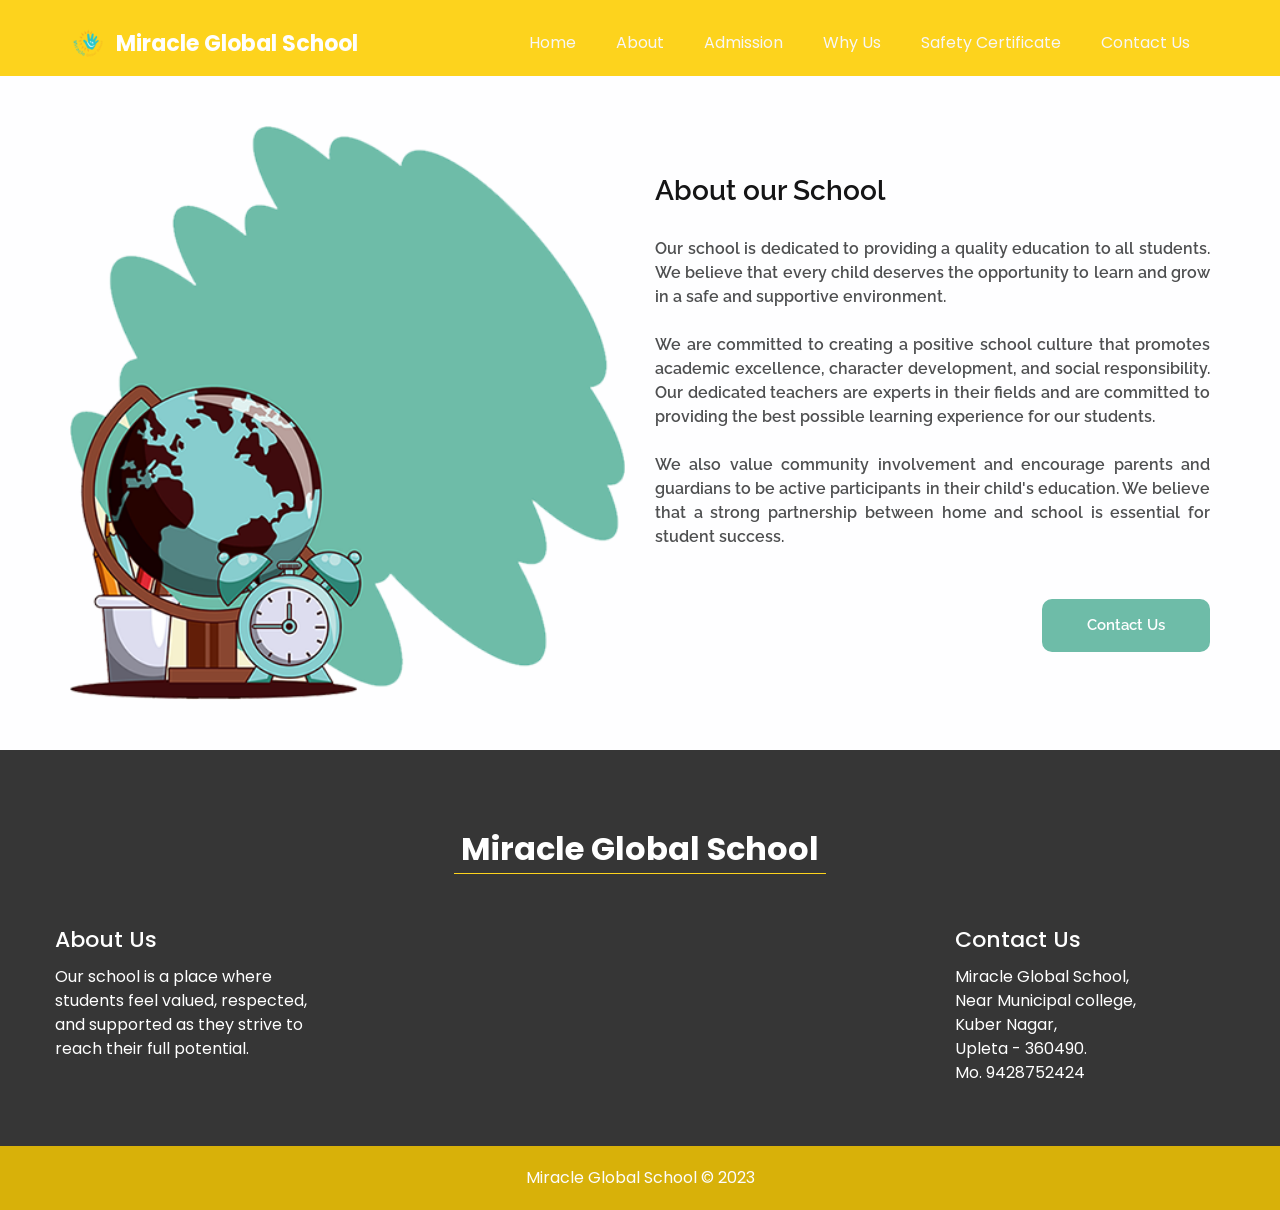
==== about/index.html @ aa19e148 "Fix Vercel 404: Set outputDirectory to root and move public assets to certificates" ====
<!DOCTYPE html>
<html>

<head>
  <!-- Basic -->
  <meta charset="utf-8" />
  <meta http-equiv="X-UA-Compatible" content="IE=edge" />
  <!-- Mobile Metas -->
  <meta name="viewport" content="width=device-width, initial-scale=1, shrink-to-fit=no" />
  <!-- Site Metas -->
  <meta name="keywords" content="Miracle, MiracleEducare, Miracle Global School" />
  <meta name="description" content="Miracle Global School" />
  <meta name="author" content="Yash Chudsama" />

  <title>Miracle Global School</title>

  <link rel="shortcut icon" href="../images/favicon.ico" />
  <!-- bootstrap core css -->
  <link rel="stylesheet" type="text/css" href="../css/bootstrap.css" />
  <!-- progress barstle -->
  <link rel="stylesheet" href="../css/css-circular-prog-bar.css">
  <!-- fonts style -->
  <link href="https://fonts.googleapis.com/css?family=Poppins:400,700|Raleway:400,600&display=swap" rel="stylesheet">
  <!-- font wesome stylesheet -->
  <link rel="stylesheet" href="https://maxcdn.bootstrapcdn.com/font-awesome/4.3.0/css/font-awesome.min.css">
  <!-- Custom styles for this template -->
  <link href="../css/style.css" rel="stylesheet" />
  <!-- responsive style -->
  <link href="../css/responsive.css" rel="stylesheet" />

  <link rel="stylesheet" href="../css/css-circular-prog-bar.css">


</head>

<body class="sub_page">
  <div class="top_container ">
    <!-- header section strats -->
    <header class="header_section">
      <div class="container">
        <nav class="navbar navbar-expand-lg custom_nav-container ">
          <a class='navbar-brand' href='/'>
            <img src="../images/logo.png" alt="Miracle Global School Logo">
            <span>
              Miracle Global School
            </span>
          </a>
          <button class="navbar-toggler" type="button" data-toggle="collapse" data-target="#navbarSupportedContent"
            aria-controls="navbarSupportedContent" aria-expanded="false" aria-label="Toggle navigation">
            <span class="navbar-toggler-icon"></span>
          </button>

          <div class="collapse navbar-collapse" id="navbarSupportedContent">
            <div class="d-flex ml-auto flex-column flex-lg-row align-items-center">
              <ul class="navbar-nav  ">
                <li class="nav-item">
                  <a class='nav-link' href='/'> Home </a>
                </li>
                <li class="nav-item active">
                  <a class='nav-link' href='/about'> About <span class="sr-only">(current)</span></a>
                </li>

                <li class="nav-item ">
                  <a class='nav-link' href='/#admission'> Admission </a>
                </li>

                <li class="nav-item">
                  <a class='nav-link' href='/#whyus'> Why Us </a>
                </li>

                <li class="nav-item">
                  <a class='nav-link' href='../certificates/Building-Safety-Certificate.pdf' target='_blank' rel='noopener noreferrer'> Safety Certificate </a>
                </li>

                <li class="nav-item">
                  <a class="nav-link" href="#contact">Contact Us</a>
                </li>

              </ul>
            </div>
        </nav>
      </div>
    </header>
  </div>
  <!-- end header section -->

  <div class="common_style">

    <!-- about section -->
    <section class="about_section">
      <div class="container">
        <div class="row">
          <div class="col-md-6">
            <div class="about_img-container">
              <img src="../images/about.png" alt="">
            </div>
          </div>
          <div class="col-md-6">
            <div class="about_detail-box">
              <h3 align="justify">
                About our School
              </h3>
              <p align="justify">
                Our school is dedicated to providing a quality education to all students. We believe that every child deserves the opportunity to learn and grow in a safe and supportive environment.
                <br/><br/>
                We are committed to creating a positive school culture that promotes academic excellence, character development, and social responsibility. Our dedicated teachers are experts in their fields and are committed to providing the best possible learning experience for our students.
                <br/><br/>
                We also value community involvement and encourage parents and guardians to be active participants in their child's education. We believe that a strong partnership between home and school is essential for student success.
              </p>
              <div class="">
                <a class='call_to-btn btn_white-border' href='/#contact'>
                  Contact Us
                </a>
              </div>
            </div>
          </div>
        </div>
      </div>
    </section>


    <!-- end about section -->
  </div>



  <section id="contact" class="info_section layout_padding-top">
    <div class="info_logo-box">
      <h2>
        Miracle Global School
      </h2>
    </div>
    <div class="container layout_padding2">
      <div class="row">
        <div class="col-md-3">
          <h5>
            About Us
          </h5>
          <p>
            Our school is a place where students feel valued, respected, and supported as they strive to reach their full potential.
          </p>
        </div>
        <div class="col-md-3"></div>
        <div class="col-md-3"></div>
        <div class="col-md-3">
          <h5>
            Contact Us
          </h5>
          <p>
             Miracle Global School, <br />
            Near Municipal college,<br />
            Kuber Nagar,<br />
            Upleta - 360490.<br />
             <a href="tel:+919428752424" style="color:white">
                Mo. 9428752424
                </a>
          </p>
        </div>
      </div>
    </div>
  </section>

  <!-- footer section -->
  <section class="container-fluid footer_section">
    <p>
      Miracle Global School &copy; 2023
    </p>
  </section>
  <!-- footer section -->

  <script type="text/javascript" src="../js/jquery-3.4.1.min.js"></script>
  <script type="text/javascript" src="../js/bootstrap.js"></script>

</body>

</html>
---- css/css-circular-prog-bar.css ----
/* css-circular-prog-bar.css placeholder */
---- css/style.css ----
body {
  font-family: "Raleway", sans-serif;
  background-color: #fefeff;
}

.layout_padding {
  padding: 75px 0;
}

.layout_padding2 {
  padding: 45px 0;
}

.layout_padding2-top {
  padding-top: 45px;
}

.layout_padding-top {
  padding-top: 75px;
}

.layout_padding-bottom {
  padding-bottom: 75px;
}

.call_to-btn {
  display: inline-block;
  padding: 15px 45px;
  border-radius: 10px;
  font-size: 15px;
  background-color: #ffffff;
  color: #262627;
  font-weight: 600;
  transition: all 0.3s ease 0s;
}

.hero_section .call_to-btn {
}

.call_to-btn img {
  width: 18px;
  margin-left: 10px;
}

.btn_on-hover {
  transition: all 0.3s ease 0s;
}

.call_to-btn:hover,
.btn_on-hover:hover {
  -webkit-box-shadow: 0px 5px 10px -5px rgba(0, 0, 0, 0.7);
  -moz-box-shadow: 0px 5px 10px -5px rgba(0, 0, 0, 0.7);
  box-shadow: 0px 5px 10px -5px rgba(0, 0, 0, 0.7);
  transform: translateY(-7px);
}

.main-heading {
  color: #082465;
  font-weight: bold;
  text-align: center;
}

/*header section*/

.header_section {
  padding-top: 10px;
  font-family: "Poppins", sans-serif;
}

nav.navbar.navbar-expand-lg {
  padding: 10px 0;
}

.custom_nav-container.navbar-expand-lg .navbar-nav .nav-link {
  padding: 10px 20px;
  color: #f7f6f7;
  text-align: center;
}

a,
a:hover,
a:focus {
  text-decoration: none;
}

a:hover,
a:focus {
  color: initial;
}

.btn,
.btn:focus {
  outline: none !important;
  box-shadow: none;
}

.top_container {
  position: relative;
}

.top_container::before {
  content: "";
  position: absolute;
  width: 100%;
  height: 100%;
  background: url(../images/hero-bg.png);
  background-size: 100% 100%;
  background-position: right bottom;
  background-repeat: no-repeat;
  z-index: -1;
}

.sub_page .top_container::before {
  background-color: #fdd31d;
  background-image: none;
}

.top_container::after {
  content: "";
  position: absolute;
  width: 75px;
  height: 75px;
  bottom: 20%;
  left: 6%;
  background-color: #fdd31d;
}

.sub_page .top_container::after {
  display: none;
}

.navbar-brand img {
  height: 36px;
  width: auto;
  margin-right: 10px;
  vertical-align: middle;
}

.custom_nav-container .nav_search-btn {
  background-image: url(../images/search-icon.png);
  background-size: 22px;
  background-repeat: no-repeat;
  background-position-y: 7px;
  width: 35px;
  height: 35px;
  padding: 0;
  border: none;
}

.navbar-brand {
  display: flex;
  align-items: center;
}

.navbar-brand span {
  font-size: 22px;
  font-weight: 700;
  color: #fefefe;
}

.custom_nav-container {
  z-index: 99999;
  padding: 15px 0;
}

.custom_nav-container .navbar-toggler {
  outline: none;
}

.custom_nav-container .navbar-toggler .navbar-toggler-icon {
  background-image: url(../images/menu.png);
  background-size: 40px;
}

/*end header section*/

/* hero section */
.hero-container {
  display: flex;
  padding-top: 90px;
  padding-bottom: 325px;
}

.hero_detail-box {
  width: 40%;
}

.hero_img-container {
  width: 68%;
  margin-right: -8%;
  margin-top: -5%;
}

.hero_img-container img {
  width: 100%;
}

.hero_detail-box {
  color: #fefeff;
}

.hero_detail-box h1 {
  font-size: 35px;
  color: #fefeff;
  font-weight: 600;
  width: 100%;
}

.hero_detail-box p {
  margin-top: 20px;
  margin-bottom: 35px;
}

/* end hero section */

/* common style for some sections */
.common_style > section {
  padding: 50px 0;
}

.common_style .row {
  align-items: center;
}

.common_style h3 {
  font-weight: 600;
  color: #151516;
}

.common_style p {
  font-weight: 600;
  color: #4e4f50;
  margin: 30px 0 50px 0;
}

.common_style img {
  width: 100%;
}

/* end common style */

/* about section */
.about_section {
  text-align: right;
}

.about_section a {
  background-color: #6ebca8;
  color: #fefeff;
}

/* end about section */

/* admission section */

.admission_section a {
  background-color: #fdd31d;
  color: #fefeff;
}

/* end admission section */

/* why section */

.why_section {
  text-align: right;
}

.why_section a {
  background-color: #6ebca8;
  color: #fefeff;
}

/* end why section */

/* determine section */

.determine_section a {
  background-color: #fdd31d;
  color: #fefeff;
}

/* end determine section */

/* client section */
.client_section h2,
.client_section h5,
.client_section p {
  font-weight: 600;
}

.client_section h2 {
  text-align: center;
}

.client_section h5 {
  font-size: 24px;
  color: #fdd31d;
}

.client_section .row {
  align-items: center;
  padding: 75px 0;
  margin: 0 15px;
}

.client_section img {
  width: 100%;
}

.client_img-box::before,
.client_img-box::after {
  content: "";
  position: absolute;
  width: 100px;
  height: 30px;
  border-radius: 20px;
  background-color: #fdd31d;
}

.client_img-box::before {
  top: -15px;
  transform: rotate(139deg);
  left: -15px;
  animation: beforeanimate 1s;
  animation-delay: 0.1s;
}

.client_img-box::after {
  bottom: -15px;
  transform: rotate(142deg);
  right: -15px;
  animation: afteranimate 1s;
  animation-delay: 0.1s;
}

@keyframes beforeanimate {
  0% {
    top: 43%;
    transform: rotate(142deg);
    left: 31%;
  }

  100% {
    top: -15px;
    transform: rotate(139deg);
    left: -15px;
  }
}

@keyframes afteranimate {
  0% {
    bottom: 46%;
    transform: rotate(142deg);
    right: 35%;
  }

  100% {
    bottom: -15px;
    transform: rotate(142deg);
    right: -15px;
  }
}

.client_section .carousel-indicators {
  margin: 0;
  justify-content: flex-end;
  padding-right: 15px;
  bottom: 20px;
}

.client_section .carousel-indicators li {
  width: 25px;
  height: 25px;
  background-color: #6bd1bd;
  border-radius: 100%;
  opacity: 1;
}

.client_section .carousel-indicators li.active {
  background-color: #fdd31d;
}

/* end client section */

/* contact section */

.contact_section {
  padding: 75px 45px;
  font-family: "Poppins", sans-serif;
}

.contact_section .row {
  align-items: center;
}

.contact_section input {
  border: none;
  outline: none;
  border-bottom: 1px solid #000;
  width: 90%;
  margin: 15px 0;
}

.contact_form-container button {
  border: none;
  background-color: #6bd1bd;
  color: #fff;
  font-size: 15px;
  padding: 15px 45px;
  border-radius: 30px;
  text-transform: uppercase;
  font-weight: bold;
}

.contact_img-box {
  display: flex;
  align-items: center;
}

.contact_img-box img {
  width: 100%;
}

.contact_section h2 {
  font-size: 26px;
  color: #010103;
  font-weight: 600;
  font-family: "Raleway", sans-serif;
  margin-bottom: 35px;
}

/* end contact section */

/* info section */
.info_section {
  background-color: #363636;
  color: #ffffff;
  font-family: "Poppins", sans-serif;
}

.info_logo-box {
  display: flex;
  justify-content: center;
}

.info_logo-box h2 {
  font-weight: bold;
  padding: 5px 7px;
  border-bottom: 1.5px solid #fdd31d;
}

.info_section ul {
  padding: 0;
}

.info_section ul li {
  list-style-type: none;
  margin: 3px 0;
}

.info_section ul li a {
  color: #ffffff;
}

.info_section ul li a:hover {
  color: #fdd31d;
}

.info_section h5 {
  margin-bottom: 12px;
  font-size: 22px;
}

.info_section .form_container input {
  width: 225px;
  height: 40px;
  padding: 10px;
}

.info_section .form_container input::placeholder {
  color: #ccc8c8;
}

.info_section .form_container button {
  background-color: #fdd31d;
  border: none;
  outline: none;
  color: #fff;
  padding: 8px 30px;
  margin-top: 15px;
  font-size: 15px;
  text-transform: uppercase;
}

.social_container {
  width: 90%;
  margin: 0 auto;
  border-top: 1px solid #898989;
  padding: 25px 0;
}

.info_section .social-box {
  margin: 0 auto;
  width: 400px;
  display: flex;
  justify-content: center;
}

.info_section .social-box img {
  width: 35px;
  margin-right: 5px;
}

/* end info section */

/* footer section*/

.footer_section {
  background-color: #d8b109;
  padding: 20px 15px;
  font-family: "Poppins", sans-serif;
}

.footer_section p {
  color: #fdfdfe;
  margin: 0;
  text-align: center;
}

.footer_section a {
  color: #fdfdfe;
}

/* end footer section*/
---- css/responsive.css ----
@media (max-width: 1120px) {}

@media (max-width: 992px) {


    .hero-container {
        flex-direction: column;
    }

    .hero_detail-box {
        width: 100%;
        margin-bottom: 45px;
    }

    .hero_img-container {
        width: 100%;
    }

    .hero-container.container {
        padding-top: 45px;
    }

    .custom_nav-container.navbar-expand-lg .navbar-nav .nav-link {
        color: #fff;
    }


}


@media (max-width: 768px) {


    .hero_detail-box {
        text-align: center;
    }

    .hero_detail-box h1 {
        width: 100%;
    }

    .top_container::after {
        display: none;
    }

    .top_container::before {
        background-size: cover;
    }

    .info_section .col-md-3 {
        padding: 20px 25px;
        text-align: center;
    }

    .common_style img {
        width: 100%;
        margin: 20px auto;
    }

}

@media (max-width: 576px) {
    .hero-container {
        padding-bottom: 100px;
    }

    .client_img-box::before,
    .client_img-box::after {
        content: "";
        position: absolute;
        width: 75px;
        height: 20px;
        border-radius: 20px;
        background-color: #fdd31d;
    }

    .client_img-box::before {
        top: 0;
        transform: rotate(132deg);
        left: -15px;
        animation: beforeanimate 1s;
        animation-delay: .1s;
    }

    .client_img-box::after {
        bottom: 0px;
        transform: rotate(135deg);
        right: -15px;
        animation: afteranimate 1s;
        animation-delay: .1s;
    }


    @keyframes beforeanimate {
        0% {
            top: 43%;
            transform: rotate(142deg);
            left: 31%;

        }

        100% {
            top: 0px;
            transform: rotate(132deg);
            left: -15px;
        }
    }

    @keyframes afteranimate {
        0% {
            bottom: 46%;
            transform: rotate(142deg);
            right: 35%;
        }

        100% {
            bottom: 0px;
            transform: rotate(135deg);
            right: -15px;
        }
    }

    .contact_section {
        padding: 0px 15px 0 15px;
    }

    .sub_page .contact_section {
        padding: 45px 15px;
    }

    .contact_section input {
        width: 100%;
    }

    .info_section .social-box {
        width: auto;
    }
}



@media (max-width: 480px) {}

@media (max-width: 400px) {}

@media (max-width: 360px) {}

@media (min-width: 1200px) {
    .container {
        max-width: 1170px;
    }

}
---- css/css-circular-prog-bar.css ----
/* css-circular-prog-bar.css placeholder */
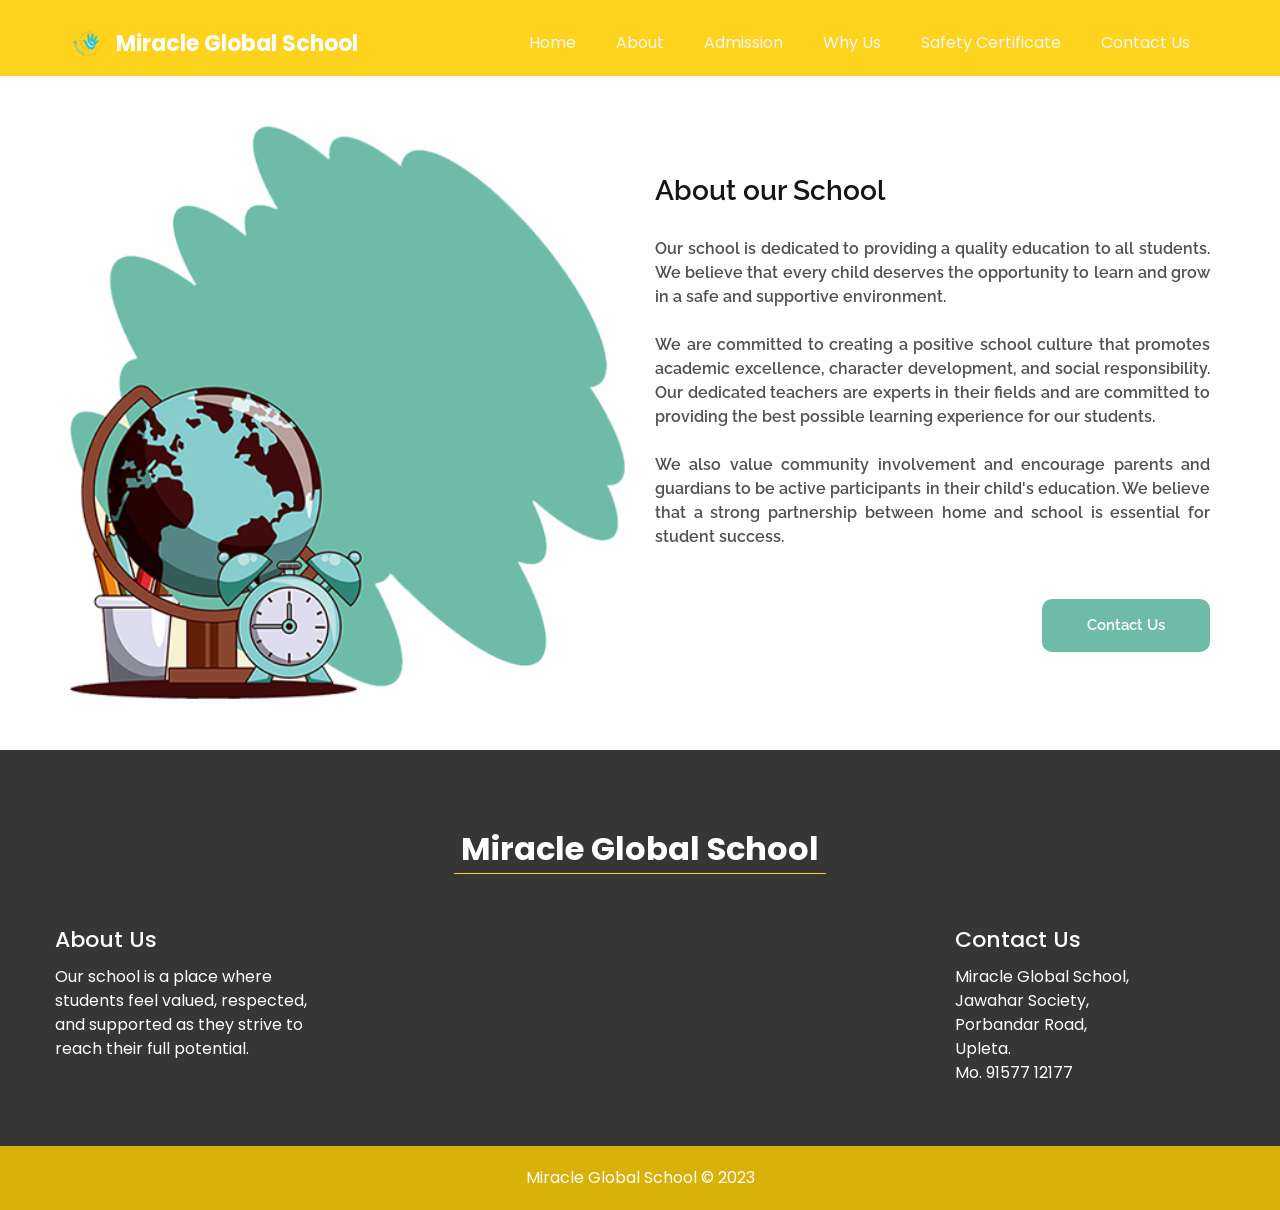
==== commit fa6b3b9a: "Update school address and contact number" ====
--- a/about/index.html
+++ b/about/index.html
@@ -147,13 +147,13 @@
             Contact Us
           </h5>
           <p>
-             Miracle Global School, <br />
-            Near Municipal college,<br />
-            Kuber Nagar,<br />
-            Upleta - 360490.<br />
-             <a href="tel:+919428752424" style="color:white">
-                Mo. 9428752424
-                </a>
+            Miracle Global School, <br />
+            Jawahar Society,<br />
+            Porbandar Road,<br />
+            Upleta.<br />
+            <a href="tel:+919157712177" style="color:white">
+            Mo. 91577 12177
+            </a>
           </p>
         </div>
       </div>
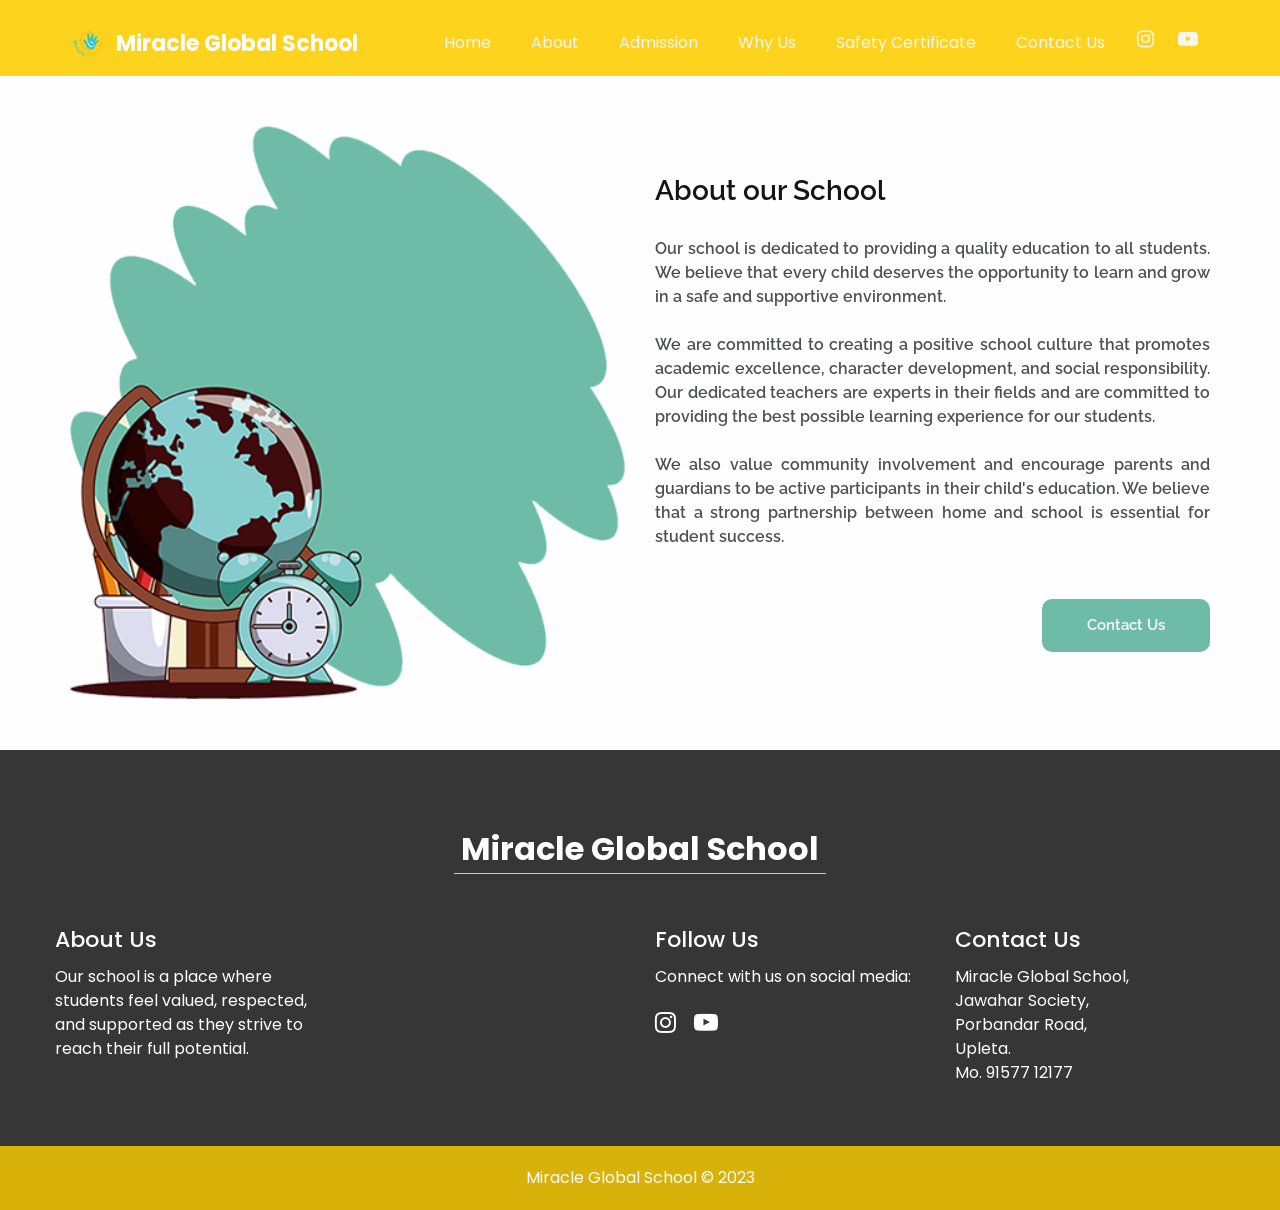
==== commit a42394c6: "Add Instagram and YouTube social links to header and footer" ====
--- a/about/index.html
+++ b/about/index.html
@@ -74,6 +74,18 @@
 
                 <li class="nav-item">
                   <a class="nav-link" href="#contact">Contact Us</a>
+                </li>
+
+                <li class="nav-item">
+                  <a class='nav-link social-nav-link' href='https://www.instagram.com/miracleschool?stkn=aHUzZ3dzcnlhZ3k4' target='_blank' rel='noopener noreferrer' title='Instagram'>
+                    <i class='fa fa-instagram'></i>
+                  </a>
+                </li>
+
+                <li class="nav-item">
+                  <a class='nav-link social-nav-link' href='https://youtube.com/@miracleglobalschool?si=xJDWktuSfu7sUhpv' target='_blank' rel='noopener noreferrer' title='YouTube'>
+                    <i class='fa fa-youtube-play'></i>
+                  </a>
                 </li>
 
               </ul>
@@ -141,7 +153,22 @@
           </p>
         </div>
         <div class="col-md-3"></div>
-        <div class="col-md-3"></div>
+        <div class="col-md-3">
+          <h5>
+            Follow Us
+          </h5>
+          <p>
+            Connect with us on social media:
+          </p>
+          <div class="d-flex align-items-center mt-2 social_footer_links">
+            <a href="https://www.instagram.com/miracleschool?stkn=aHUzZ3dzcnlhZ3k4" target="_blank" rel="noopener noreferrer" title="Follow us on Instagram">
+              <i class="fa fa-instagram"></i>
+            </a>
+            <a href="https://youtube.com/@miracleglobalschool?si=xJDWktuSfu7sUhpv" target="_blank" rel="noopener noreferrer" title="Subscribe on YouTube">
+              <i class="fa fa-youtube-play"></i>
+            </a>
+          </div>
+        </div>
         <div class="col-md-3">
           <h5>
             Contact Us
--- a/css/style.css
+++ b/css/style.css
@@ -533,3 +533,32 @@
 }
 
 /* end footer section*/
+
+/* Social Media Links */
+.navbar-nav .social-nav-link {
+  font-size: 20px;
+  padding: 8px 12px !important;
+  color: #f7f6f7;
+  transition: color 0.3s ease, transform 0.2s ease;
+  display: inline-flex;
+  align-items: center;
+  justify-content: center;
+}
+
+.navbar-nav .social-nav-link:hover {
+  color: #fdd31d !important;
+  transform: translateY(-2px);
+}
+
+.social_footer_links a {
+  color: #ffffff;
+  font-size: 24px;
+  margin-right: 18px;
+  transition: color 0.3s ease, transform 0.2s ease;
+  display: inline-block;
+}
+
+.social_footer_links a:hover {
+  color: #fdd31d !important;
+  transform: translateY(-2px);
+}
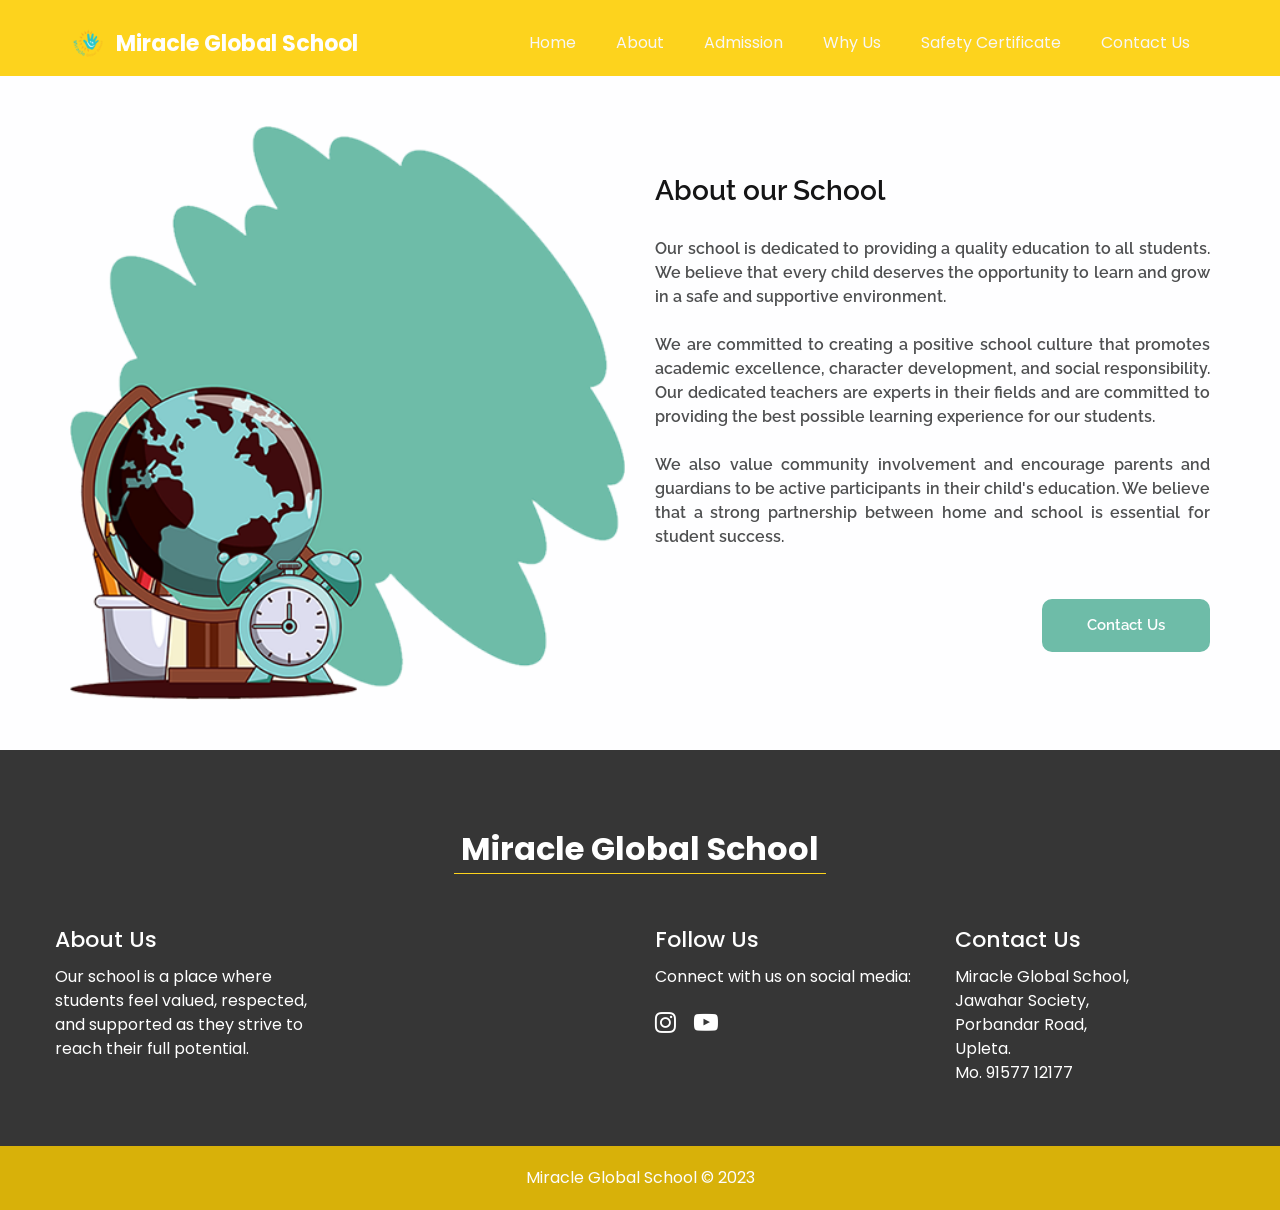
==== commit 5617f645: "Move social media links exclusively to the footer" ====
--- a/about/index.html
+++ b/about/index.html
@@ -74,18 +74,6 @@
 
                 <li class="nav-item">
                   <a class="nav-link" href="#contact">Contact Us</a>
-                </li>
-
-                <li class="nav-item">
-                  <a class='nav-link social-nav-link' href='https://www.instagram.com/miracleschool?stkn=aHUzZ3dzcnlhZ3k4' target='_blank' rel='noopener noreferrer' title='Instagram'>
-                    <i class='fa fa-instagram'></i>
-                  </a>
-                </li>
-
-                <li class="nav-item">
-                  <a class='nav-link social-nav-link' href='https://youtube.com/@miracleglobalschool?si=xJDWktuSfu7sUhpv' target='_blank' rel='noopener noreferrer' title='YouTube'>
-                    <i class='fa fa-youtube-play'></i>
-                  </a>
                 </li>
 
               </ul>
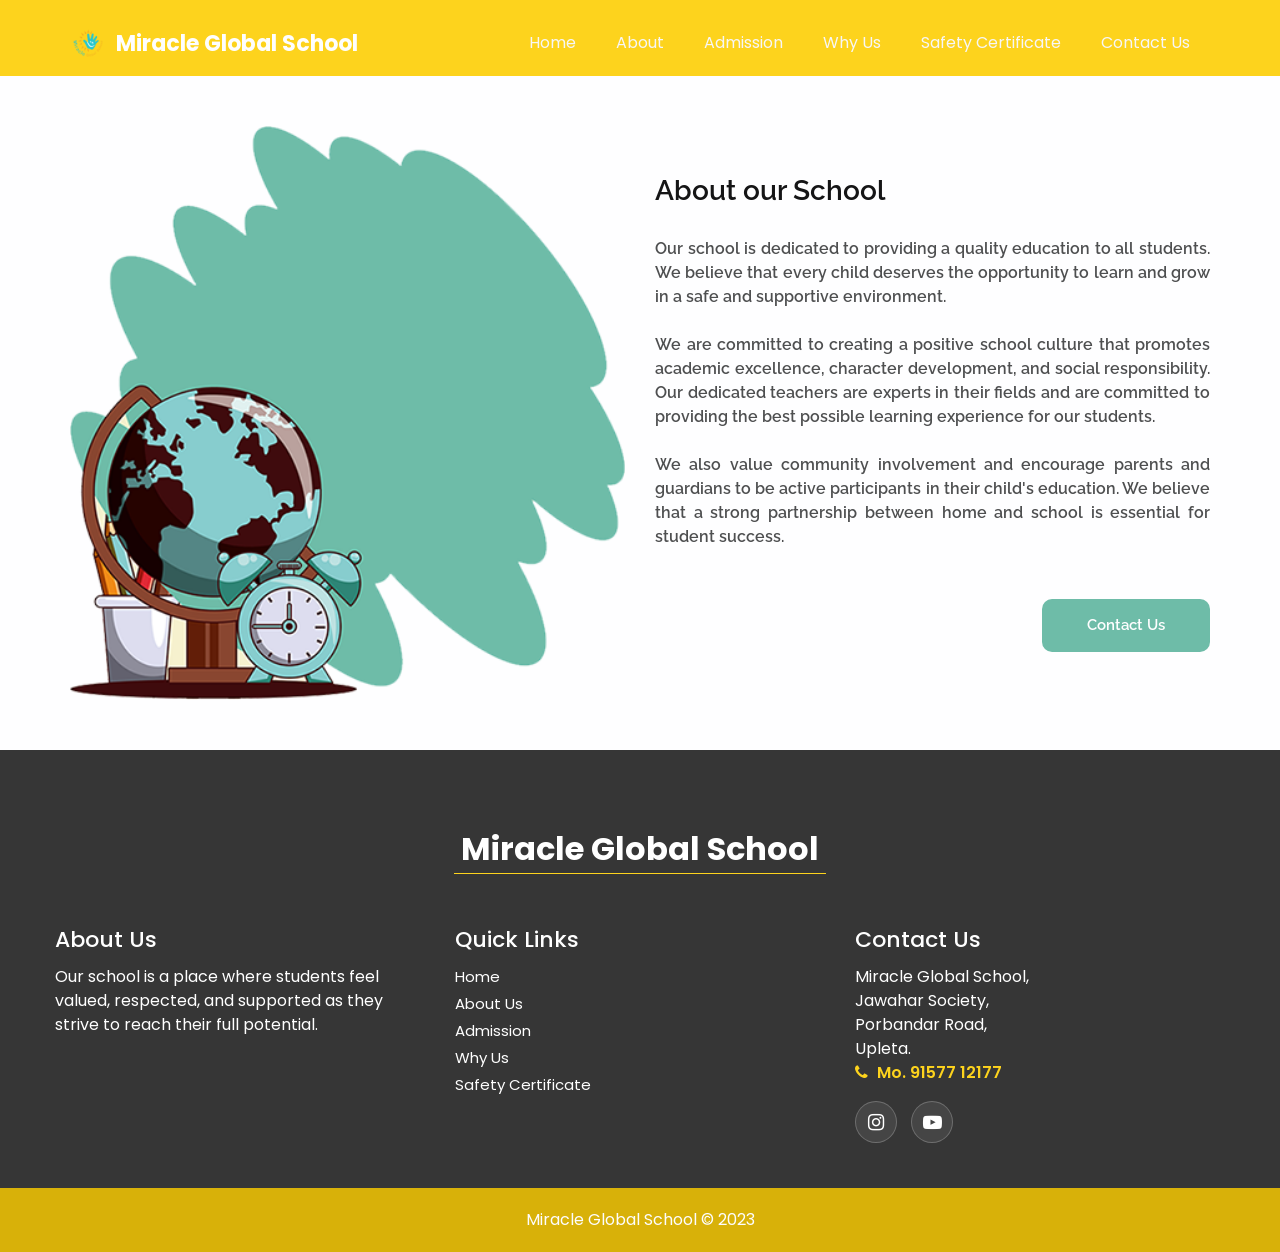
==== commit ffa901bc: "Redesign footer: balanced 3-column layout with Quick Links and circular brand social buttons" ====
--- a/about/index.html
+++ b/about/index.html
@@ -132,7 +132,7 @@
     </div>
     <div class="container layout_padding2">
       <div class="row">
-        <div class="col-md-3">
+        <div class="col-md-4 mb-4 mb-md-0">
           <h5>
             About Us
           </h5>
@@ -140,24 +140,19 @@
             Our school is a place where students feel valued, respected, and supported as they strive to reach their full potential.
           </p>
         </div>
-        <div class="col-md-3"></div>
-        <div class="col-md-3">
+        <div class="col-md-4 mb-4 mb-md-0">
           <h5>
-            Follow Us
+            Quick Links
           </h5>
-          <p>
-            Connect with us on social media:
-          </p>
-          <div class="d-flex align-items-center mt-2 social_footer_links">
-            <a href="https://www.instagram.com/miracleschool?stkn=aHUzZ3dzcnlhZ3k4" target="_blank" rel="noopener noreferrer" title="Follow us on Instagram">
-              <i class="fa fa-instagram"></i>
-            </a>
-            <a href="https://youtube.com/@miracleglobalschool?si=xJDWktuSfu7sUhpv" target="_blank" rel="noopener noreferrer" title="Subscribe on YouTube">
-              <i class="fa fa-youtube-play"></i>
-            </a>
-          </div>
+          <ul class="footer_links">
+            <li><a href="/">Home</a></li>
+            <li><a href="/about">About Us</a></li>
+            <li><a href="/#admission">Admission</a></li>
+            <li><a href="/#whyus">Why Us</a></li>
+            <li><a href="../certificates/Building-Safety-Certificate.pdf" target="_blank" rel="noopener noreferrer">Safety Certificate</a></li>
+          </ul>
         </div>
-        <div class="col-md-3">
+        <div class="col-md-4">
           <h5>
             Contact Us
           </h5>
@@ -166,10 +161,18 @@
             Jawahar Society,<br />
             Porbandar Road,<br />
             Upleta.<br />
-            <a href="tel:+919157712177" style="color:white">
-            Mo. 91577 12177
+            <a href="tel:+919157712177" style="color: #fdd31d; font-weight: 600;">
+              <i class="fa fa-phone" style="margin-right: 5px;"></i> Mo. 91577 12177
             </a>
           </p>
+          <div class="social_footer_box mt-3">
+            <a href="https://www.instagram.com/miracleschool?stkn=aHUzZ3dzcnlhZ3k4" target="_blank" rel="noopener noreferrer" class="social-icon-btn instagram" title="Follow us on Instagram">
+              <i class="fa fa-instagram"></i>
+            </a>
+            <a href="https://youtube.com/@miracleglobalschool?si=xJDWktuSfu7sUhpv" target="_blank" rel="noopener noreferrer" class="social-icon-btn youtube" title="Subscribe on YouTube">
+              <i class="fa fa-youtube-play"></i>
+            </a>
+          </div>
         </div>
       </div>
     </div>
--- a/css/style.css
+++ b/css/style.css
@@ -534,31 +534,65 @@
 
 /* end footer section*/
 
-/* Social Media Links */
-.navbar-nav .social-nav-link {
-  font-size: 20px;
-  padding: 8px 12px !important;
-  color: #f7f6f7;
-  transition: color 0.3s ease, transform 0.2s ease;
+/* Footer Styling & Social Media Buttons */
+.footer_links {
+  list-style: none;
+  padding: 0;
+  margin: 0;
+}
+
+.footer_links li {
+  margin-bottom: 9px;
+}
+
+.footer_links li a {
+  color: #dfdfdf;
+  font-size: 15px;
+  transition: all 0.25s ease;
+  display: inline-block;
+}
+
+.footer_links li a:hover {
+  color: #fdd31d;
+  padding-left: 6px;
+}
+
+.social_footer_box {
+  display: flex;
+  align-items: center;
+}
+
+.social-icon-btn {
   display: inline-flex;
   align-items: center;
   justify-content: center;
-}
-
-.navbar-nav .social-nav-link:hover {
-  color: #fdd31d !important;
-  transform: translateY(-2px);
-}
-
-.social_footer_links a {
-  color: #ffffff;
-  font-size: 24px;
-  margin-right: 18px;
-  transition: color 0.3s ease, transform 0.2s ease;
-  display: inline-block;
-}
-
-.social_footer_links a:hover {
-  color: #fdd31d !important;
-  transform: translateY(-2px);
-}
+  width: 42px;
+  height: 42px;
+  border-radius: 50%;
+  background: rgba(255, 255, 255, 0.08);
+  color: #ffffff !important;
+  font-size: 19px;
+  margin-right: 14px;
+  border: 1px solid rgba(255, 255, 255, 0.22);
+  transition: all 0.3s cubic-bezier(0.165, 0.84, 0.44, 1);
+  text-decoration: none;
+}
+
+.social-icon-btn:hover {
+  transform: translateY(-3px);
+  text-decoration: none;
+}
+
+.social-icon-btn.instagram:hover {
+  background: radial-gradient(circle at 30% 107%, #fdf497 0%, #fdf497 5%, #fd5949 45%, #d6249f 60%, #285AEB 90%);
+  border-color: transparent;
+  color: #ffffff !important;
+  box-shadow: 0 5px 15px rgba(214, 36, 159, 0.45);
+}
+
+.social-icon-btn.youtube:hover {
+  background: #ff0000;
+  border-color: transparent;
+  color: #ffffff !important;
+  box-shadow: 0 5px 15px rgba(255, 0, 0, 0.45);
+}
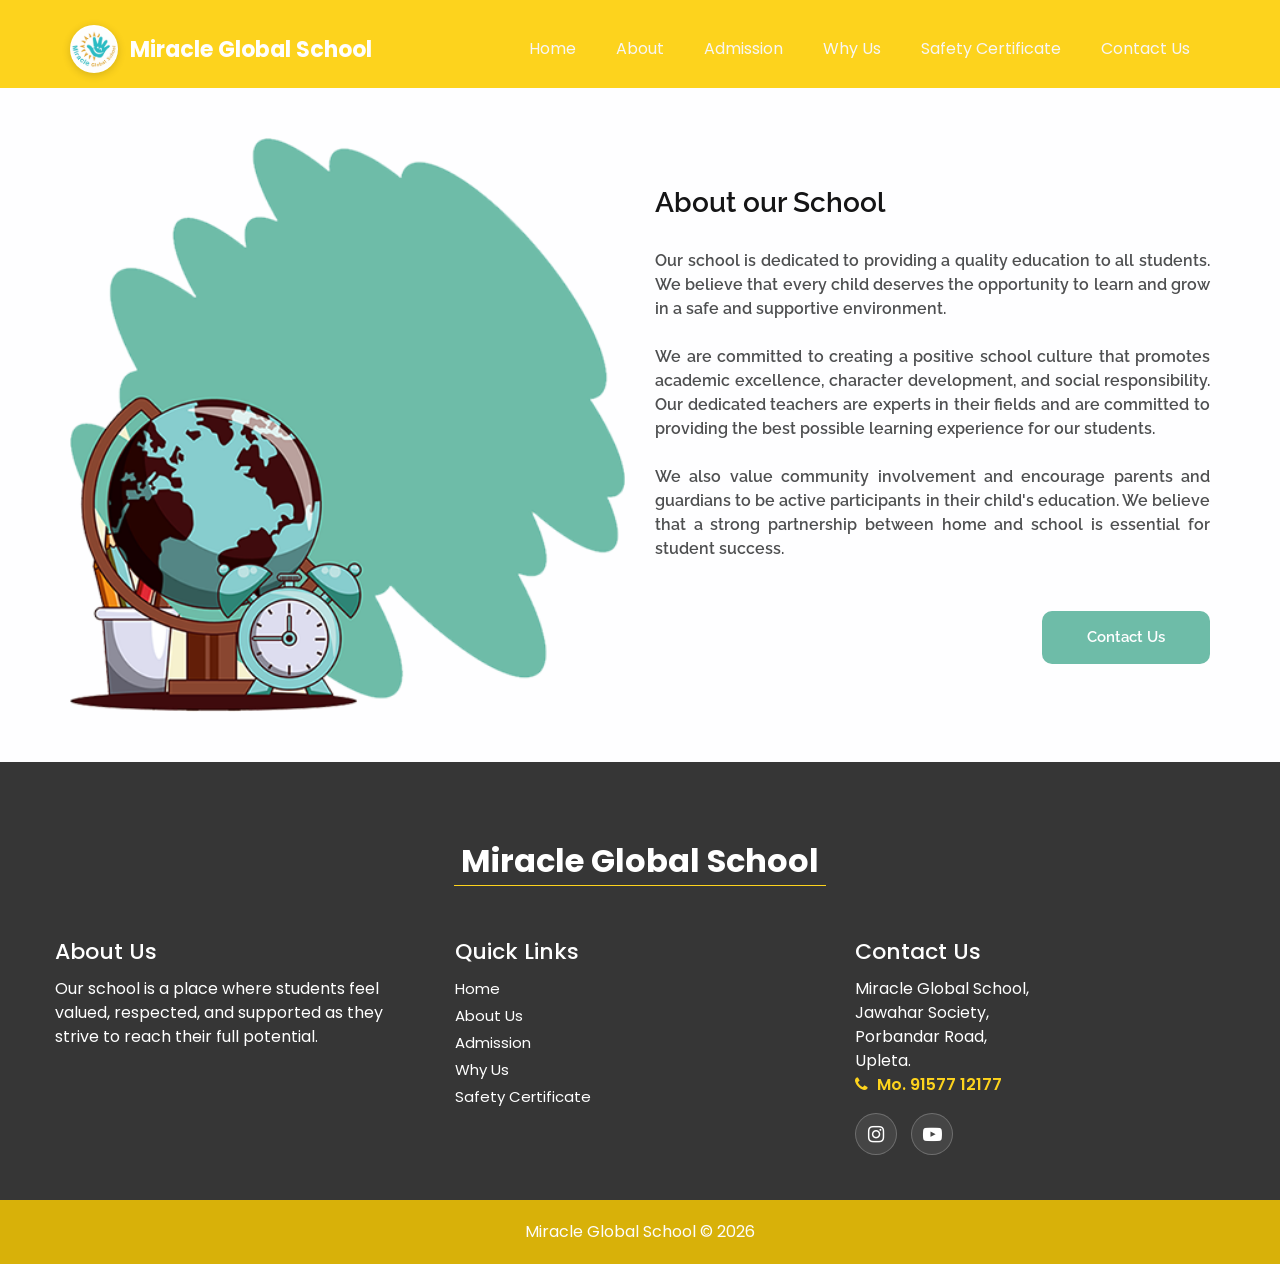
==== commit 79318aa4: "Update copyright year to 2026" ====
--- a/about/index.html
+++ b/about/index.html
@@ -181,7 +181,7 @@
   <!-- footer section -->
   <section class="container-fluid footer_section">
     <p>
-      Miracle Global School &copy; 2023
+      Miracle Global School &copy; 2026
     </p>
   </section>
   <!-- footer section -->
--- a/css/style.css
+++ b/css/style.css
@@ -130,10 +130,14 @@
 }
 
 .navbar-brand img {
-  height: 36px;
-  width: auto;
-  margin-right: 10px;
+  height: 48px;
+  width: 48px;
+  border-radius: 50%;
+  margin-right: 12px;
   vertical-align: middle;
+  background-color: #ffffff;
+  box-shadow: 0 2px 8px rgba(0, 0, 0, 0.16);
+  padding: 1px;
 }
 
 .custom_nav-container .nav_search-btn {
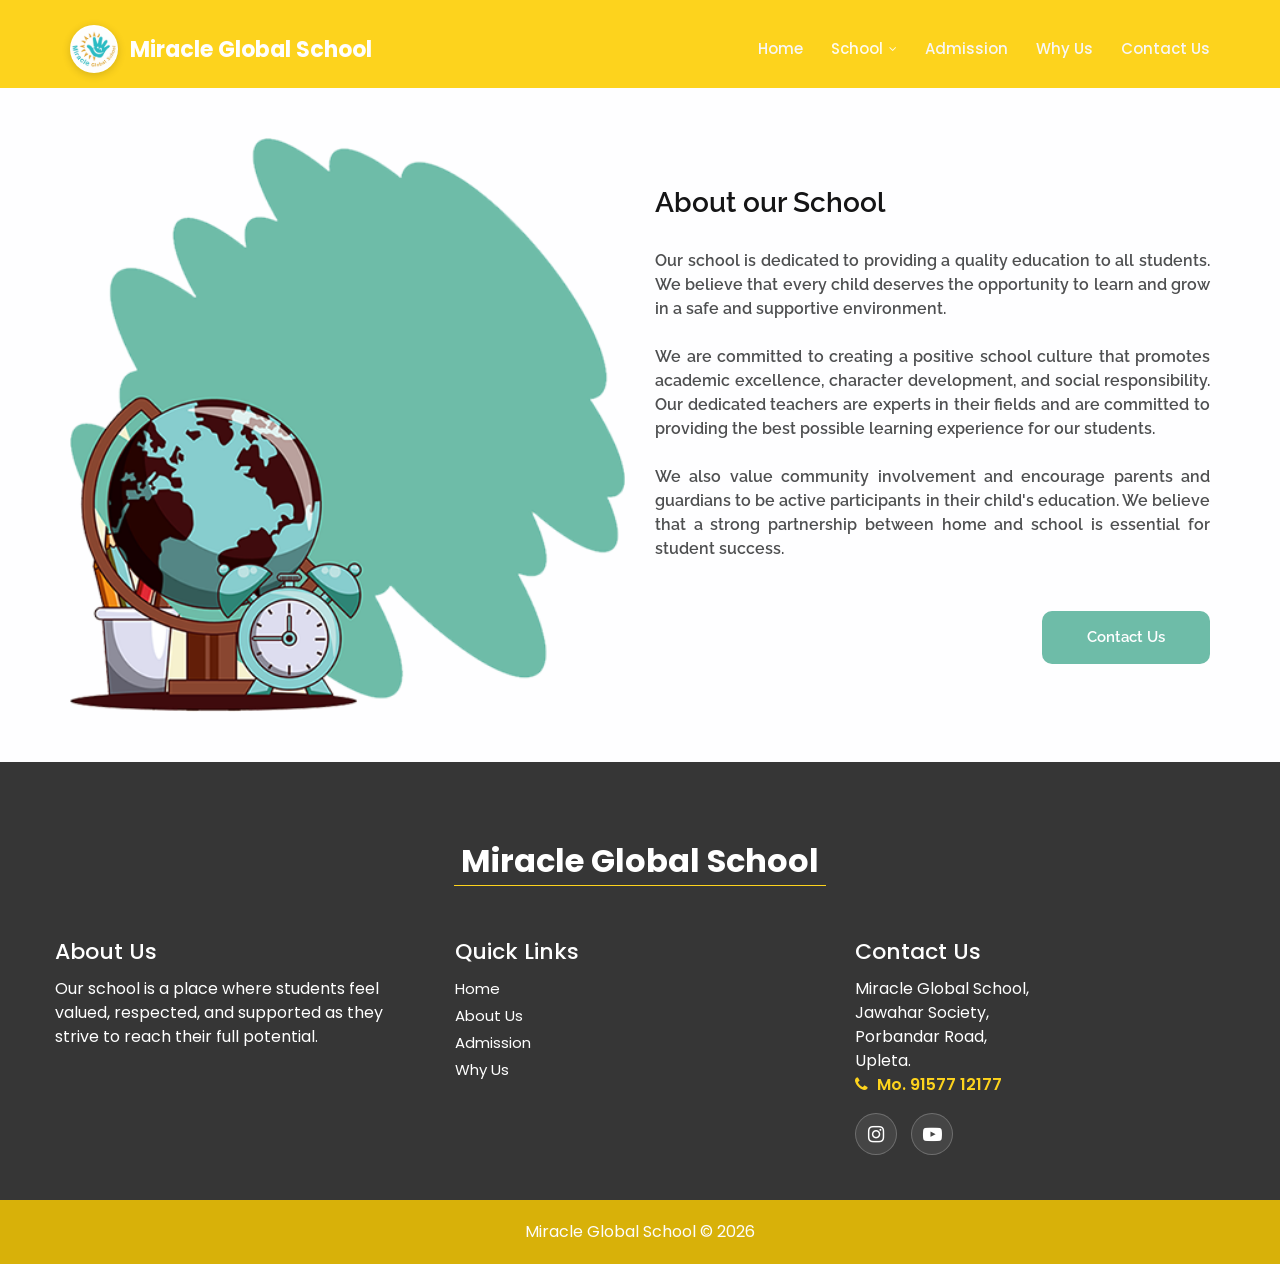
==== commit cb27427a: "add mandatory disclosures page, compliance certificates, and navigation dropdown" ====
--- a/about/index.html
+++ b/about/index.html
@@ -14,23 +14,263 @@
 
   <title>Miracle Global School</title>
 
-  <link rel="shortcut icon" href="../images/favicon.ico" />
+  <base href="/" />
+
+  <link rel="shortcut icon" href="/images/favicon.ico" />
   <!-- bootstrap core css -->
-  <link rel="stylesheet" type="text/css" href="../css/bootstrap.css" />
+  <link rel="stylesheet" type="text/css" href="/css/bootstrap.css" />
   <!-- progress barstle -->
-  <link rel="stylesheet" href="../css/css-circular-prog-bar.css">
+  <link rel="stylesheet" href="/css/css-circular-prog-bar.css">
   <!-- fonts style -->
   <link href="https://fonts.googleapis.com/css?family=Poppins:400,700|Raleway:400,600&display=swap" rel="stylesheet">
   <!-- font wesome stylesheet -->
   <link rel="stylesheet" href="https://maxcdn.bootstrapcdn.com/font-awesome/4.3.0/css/font-awesome.min.css">
   <!-- Custom styles for this template -->
-  <link href="../css/style.css" rel="stylesheet" />
+  <link href="/css/style.css?v=3.1" rel="stylesheet" />
   <!-- responsive style -->
-  <link href="../css/responsive.css" rel="stylesheet" />
-
-  <link rel="stylesheet" href="../css/css-circular-prog-bar.css">
-
-
+  <link href="/css/responsive.css" rel="stylesheet" />
+
+  <style>
+    /* Executive Dropdown Menu Styling */
+    .custom_nav-container .nav-item.dropdown {
+      position: relative;
+    }
+
+    .custom_nav-container .nav-item.dropdown .dropdown-toggle {
+      cursor: pointer;
+      display: inline-flex !important;
+      align-items: center;
+      justify-content: center;
+      user-select: none;
+    }
+
+    .custom_nav-container .nav-item.dropdown .dropdown-toggle::after {
+      display: none !important;
+    }
+
+    .custom_nav-container .nav-item.dropdown .dropdown-arrow {
+      font-size: 12px;
+      margin-left: 6px;
+      transition: transform 0.28s cubic-bezier(0.34, 1.56, 0.64, 1);
+      display: inline-block;
+    }
+
+    .custom_nav-container .nav-item.dropdown.show .dropdown-arrow,
+    .custom_nav-container .nav-item.dropdown:hover .dropdown-arrow {
+      transform: rotate(180deg);
+    }
+
+    @media (min-width: 992px) {
+      .custom_nav-container .dropdown-menu.school-dropdown-menu {
+        background: #ffffff !important;
+        border: 1px solid rgba(8, 36, 101, 0.08) !important;
+        border-radius: 16px !important;
+        box-shadow: 0 10px 25px -5px rgba(8, 36, 101, 0.12), 0 25px 50px -12px rgba(8, 36, 101, 0.18), 0 0 0 1px rgba(0, 0, 0, 0.03) !important;
+        padding: 10px !important;
+        min-width: 350px !important;
+        max-width: 380px !important;
+        margin-top: 12px !important;
+        position: absolute !important;
+        top: 100% !important;
+        left: 50% !important;
+        transform: translateX(-50%) !important;
+        z-index: 1050 !important;
+        overflow: visible !important;
+      }
+
+      .custom_nav-container .dropdown-menu.school-dropdown-menu::after {
+        content: "";
+        position: absolute;
+        top: -14px;
+        left: 0;
+        right: 0;
+        height: 14px;
+        background: transparent;
+      }
+
+      .custom_nav-container .dropdown-menu.school-dropdown-menu::before {
+        content: "";
+        position: absolute;
+        top: -6px;
+        left: 50%;
+        margin-left: -6px;
+        width: 12px;
+        height: 12px;
+        background: #ffffff;
+        transform: rotate(45deg);
+        border-top: 1px solid rgba(8, 36, 101, 0.1);
+        border-left: 1px solid rgba(8, 36, 101, 0.1);
+        z-index: 2;
+        box-shadow: -2px -2px 4px rgba(8, 36, 101, 0.03);
+      }
+
+      .custom_nav-container .nav-item.dropdown:hover>.dropdown-menu.school-dropdown-menu {
+        display: block !important;
+        animation: navDropdownFade 0.22s cubic-bezier(0.16, 1, 0.3, 1);
+      }
+    }
+
+    @keyframes navDropdownFade {
+      from {
+        opacity: 0;
+        transform: translate(-50%, 8px);
+      }
+
+      to {
+        opacity: 1;
+        transform: translate(-50%, 0);
+      }
+    }
+
+    @media (max-width: 991px) {
+      .custom_nav-container .navbar-collapse {
+        background: #ffffff !important;
+        border-radius: 16px !important;
+        padding: 14px 14px !important;
+        margin-top: 14px !important;
+        box-shadow: 0 14px 35px rgba(8, 36, 101, 0.16), 0 2px 10px rgba(0, 0, 0, 0.08) !important;
+        border: 1px solid rgba(8, 36, 101, 0.08) !important;
+        width: 100% !important;
+      }
+
+      .custom_nav-container .navbar-collapse>.d-flex {
+        width: 100% !important;
+        align-items: stretch !important;
+      }
+
+      .custom_nav-container .navbar-nav {
+        width: 100% !important;
+        padding: 0 !important;
+        margin: 0 !important;
+      }
+
+      .custom_nav-container.navbar-expand-lg .navbar-nav .nav-item {
+        width: 100% !important;
+        margin-bottom: 4px !important;
+        position: static !important;
+      }
+
+      .custom_nav-container.navbar-expand-lg .navbar-nav .nav-item:last-child {
+        margin-bottom: 0 !important;
+      }
+
+      .custom_nav-container.navbar-expand-lg .navbar-nav .nav-link {
+        color: #082465 !important;
+        font-size: 15px !important;
+        font-weight: 600 !important;
+        padding: 11px 16px !important;
+        border-radius: 10px !important;
+        display: flex !important;
+        align-items: center !important;
+        justify-content: space-between !important;
+        text-align: left !important;
+        width: 100% !important;
+        transition: all 0.2s ease !important;
+      }
+
+      .custom_nav-container.navbar-expand-lg .navbar-nav .nav-link:hover,
+      .custom_nav-container.navbar-expand-lg .navbar-nav .nav-link:focus {
+        background: #f1f6fe !important;
+        color: #082465 !important;
+      }
+
+      .custom_nav-container.navbar-expand-lg .navbar-nav .nav-item.active>.nav-link {
+        background: #eaf1fd !important;
+        color: #082465 !important;
+        font-weight: 700 !important;
+      }
+
+      .custom_nav-container .nav-item.dropdown .dropdown-toggle {
+        display: flex !important;
+        align-items: center !important;
+        justify-content: space-between !important;
+        width: 100% !important;
+      }
+
+      .custom_nav-container .nav-item.dropdown .dropdown-arrow {
+        margin-left: auto !important;
+        font-size: 13px !important;
+        color: #082465 !important;
+        transition: transform 0.25s ease !important;
+      }
+
+      .custom_nav-container .nav-item.dropdown.show .dropdown-arrow {
+        transform: rotate(180deg) !important;
+      }
+
+      .custom_nav-container .dropdown-menu.school-dropdown-menu {
+        position: static !important;
+        transform: none !important;
+        float: none !important;
+        width: 100% !important;
+        min-width: 0 !important;
+        max-width: 100% !important;
+        margin: 8px 0 !important;
+        padding: 8px !important;
+        background: #f8fafc !important;
+        border-radius: 12px !important;
+        border: 1px solid #e2e8f0 !important;
+        box-shadow: none !important;
+        overflow: visible !important;
+      }
+
+      .custom_nav-container .dropdown-menu.school-dropdown-menu::before,
+      .custom_nav-container .dropdown-menu.school-dropdown-menu::after {
+        display: none !important;
+      }
+
+      .custom_nav-container .dropdown-card-item {
+        padding: 10px 10px !important;
+        border-radius: 10px !important;
+        background: #ffffff !important;
+        border: 1px solid #e2e8f0 !important;
+        margin-bottom: 6px !important;
+        width: 100% !important;
+        box-sizing: border-box !important;
+      }
+
+      .custom_nav-container .dropdown-card-item:hover,
+      .custom_nav-container .dropdown-card-item:focus {
+        background: #f1f6fe !important;
+        border-color: #cbd5e1 !important;
+        transform: none !important;
+      }
+
+      .custom_nav-container .dropdown-card-item.active {
+        background: #f1f6fe !important;
+        border-color: #082465 !important;
+        border-left: 3px solid #082465 !important;
+      }
+
+      .dropdown-item-icon {
+        width: 38px !important;
+        height: 38px !important;
+        font-size: 15px !important;
+        border-radius: 10px !important;
+        margin-right: 10px !important;
+      }
+
+      .dropdown-item-title {
+        font-size: 13.5px !important;
+        white-space: normal !important;
+      }
+
+      .dropdown-item-desc {
+        font-size: 11px !important;
+        white-space: normal !important;
+      }
+
+      .dropdown-menu-eyebrow {
+        padding: 4px 6px 8px !important;
+        margin-bottom: 6px !important;
+      }
+
+      .dropdown-menu-footer-note {
+        padding: 8px 6px 2px !important;
+        margin-top: 4px !important;
+      }
+    }
+  </style>
 </head>
 
 <body class="sub_page">
@@ -40,7 +280,7 @@
       <div class="container">
         <nav class="navbar navbar-expand-lg custom_nav-container ">
           <a class='navbar-brand' href='/'>
-            <img src="../images/logo.png" alt="Miracle Global School Logo">
+            <img src="/images/logo.png" alt="Miracle Global School Logo">
             <span>
               Miracle Global School
             </span>
@@ -56,8 +296,49 @@
                 <li class="nav-item">
                   <a class='nav-link' href='/'> Home </a>
                 </li>
-                <li class="nav-item active">
-                  <a class='nav-link' href='/about'> About <span class="sr-only">(current)</span></a>
+                <li class="nav-item dropdown active">
+                  <a class="nav-link dropdown-toggle" href="#" id="schoolDropdown" role="button" data-toggle="dropdown"
+                    aria-haspopup="true" aria-expanded="false">
+                    School <i class="fa fa-angle-down dropdown-arrow"></i>
+                  </a>
+                  <div class="dropdown-menu school-dropdown-menu" aria-labelledby="schoolDropdown">
+                    <div class="dropdown-menu-eyebrow">
+                      <span><i class="fa fa-compass" style="color: #082465; margin-right: 4px;"></i> Explore
+                        Miracle</span>
+                      <span class="badge-eyebrow">Academics</span>
+                    </div>
+
+                    <a class="dropdown-item dropdown-card-item active" href="/about">
+                      <div class="dropdown-item-icon icon-school">
+                        <i class="fa fa-university"></i>
+                      </div>
+                      <div class="dropdown-item-content">
+                        <div class="dropdown-item-header-row">
+                          <span class="dropdown-item-title">About Miracle Global School</span>
+                          <span class="dropdown-active-pill">Active</span>
+                        </div>
+                        <span class="dropdown-item-desc">Our story, vision &amp; campus philosophy</span>
+                      </div>
+                      <i class="fa fa-angle-right dropdown-item-chevron"></i>
+                    </a>
+
+                    <div class="dropdown-divider-custom"></div>
+
+                    <a class="dropdown-item dropdown-card-item" href="/mandatory-disclosures">
+                      <div class="dropdown-item-icon icon-cbse">
+                        <i class="fa fa-certificate"></i>
+                      </div>
+                      <div class="dropdown-item-content">
+                        <div class="dropdown-item-header-row">
+                          <span class="dropdown-item-title">CBSE Mandatory Disclosure</span>
+                        </div>
+                        <span class="dropdown-item-desc">Official compliance, documents &amp; certificates</span>
+                      </div>
+                      <i class="fa fa-angle-right dropdown-item-chevron"></i>
+                    </a>
+
+
+                  </div>
                 </li>
 
                 <li class="nav-item ">
@@ -66,10 +347,6 @@
 
                 <li class="nav-item">
                   <a class='nav-link' href='/#whyus'> Why Us </a>
-                </li>
-
-                <li class="nav-item">
-                  <a class='nav-link' href='../certificates/Building-Safety-Certificate.pdf' target='_blank' rel='noopener noreferrer'> Safety Certificate </a>
                 </li>
 
                 <li class="nav-item">
@@ -92,7 +369,7 @@
         <div class="row">
           <div class="col-md-6">
             <div class="about_img-container">
-              <img src="../images/about.png" alt="">
+              <img src="images/about.png" alt="">
             </div>
           </div>
           <div class="col-md-6">
@@ -101,11 +378,16 @@
                 About our School
               </h3>
               <p align="justify">
-                Our school is dedicated to providing a quality education to all students. We believe that every child deserves the opportunity to learn and grow in a safe and supportive environment.
-                <br/><br/>
-                We are committed to creating a positive school culture that promotes academic excellence, character development, and social responsibility. Our dedicated teachers are experts in their fields and are committed to providing the best possible learning experience for our students.
-                <br/><br/>
-                We also value community involvement and encourage parents and guardians to be active participants in their child's education. We believe that a strong partnership between home and school is essential for student success.
+                Our school is dedicated to providing a quality education to all students. We believe that every child
+                deserves the opportunity to learn and grow in a safe and supportive environment.
+                <br /><br />
+                We are committed to creating a positive school culture that promotes academic excellence, character
+                development, and social responsibility. Our dedicated teachers are experts in their fields and are
+                committed to providing the best possible learning experience for our students.
+                <br /><br />
+                We also value community involvement and encourage parents and guardians to be active participants in
+                their child's education. We believe that a strong partnership between home and school is essential for
+                student success.
               </p>
               <div class="">
                 <a class='call_to-btn btn_white-border' href='/#contact'>
@@ -137,7 +419,8 @@
             About Us
           </h5>
           <p>
-            Our school is a place where students feel valued, respected, and supported as they strive to reach their full potential.
+            Our school is a place where students feel valued, respected, and supported as they strive to reach their
+            full potential.
           </p>
         </div>
         <div class="col-md-4 mb-4 mb-md-0">
@@ -149,7 +432,6 @@
             <li><a href="/about">About Us</a></li>
             <li><a href="/#admission">Admission</a></li>
             <li><a href="/#whyus">Why Us</a></li>
-            <li><a href="../certificates/Building-Safety-Certificate.pdf" target="_blank" rel="noopener noreferrer">Safety Certificate</a></li>
           </ul>
         </div>
         <div class="col-md-4">
@@ -166,10 +448,12 @@
             </a>
           </p>
           <div class="social_footer_box mt-3">
-            <a href="https://www.instagram.com/miracleschool?stkn=aHUzZ3dzcnlhZ3k4" target="_blank" rel="noopener noreferrer" class="social-icon-btn instagram" title="Follow us on Instagram">
+            <a href="https://www.instagram.com/miracleschool?stkn=aHUzZ3dzcnlhZ3k4" target="_blank"
+              rel="noopener noreferrer" class="social-icon-btn instagram" title="Follow us on Instagram">
               <i class="fa fa-instagram"></i>
             </a>
-            <a href="https://youtube.com/@miracleglobalschool?si=xJDWktuSfu7sUhpv" target="_blank" rel="noopener noreferrer" class="social-icon-btn youtube" title="Subscribe on YouTube">
+            <a href="https://youtube.com/@miracleglobalschool?si=xJDWktuSfu7sUhpv" target="_blank"
+              rel="noopener noreferrer" class="social-icon-btn youtube" title="Subscribe on YouTube">
               <i class="fa fa-youtube-play"></i>
             </a>
           </div>
@@ -186,8 +470,27 @@
   </section>
   <!-- footer section -->
 
-  <script type="text/javascript" src="../js/jquery-3.4.1.min.js"></script>
-  <script type="text/javascript" src="../js/bootstrap.js"></script>
+  <script type="text/javascript" src="/js/jquery-3.4.1.min.js"></script>
+  <script type="text/javascript" src="/js/bootstrap.js"></script>
+  <script>
+    $(document).ready(function () {
+      $('.navbar-nav .dropdown-toggle').on('click', function (e) {
+        e.preventDefault();
+        e.stopPropagation();
+        var $dropdown = $(this).closest('.dropdown');
+        var isShown = $dropdown.hasClass('show');
+        $('.navbar-nav .dropdown').removeClass('show').find('.dropdown-menu').removeClass('show');
+        if (!isShown) {
+          $dropdown.addClass('show').find('.dropdown-menu').addClass('show');
+        }
+      });
+      $(document).on('click', function (e) {
+        if (!$(e.target).closest('.dropdown').length) {
+          $('.navbar-nav .dropdown').removeClass('show').find('.dropdown-menu').removeClass('show');
+        }
+      });
+    });
+  </script>
 
 </body>
 
--- a/css/style.css
+++ b/css/style.css
@@ -67,14 +67,564 @@
   font-family: "Poppins", sans-serif;
 }
 
+/* Unified Grid Alignment: Header and Hero lock to the exact same container */
+.header_section .container,
+.hero_section .container,
+.hero-container.container {
+  padding-left: 15px;
+  padding-right: 15px;
+}
+
+@media (min-width: 992px) {
+  .custom_nav-container.navbar-expand-lg .navbar-nav .nav-item:last-child .nav-link {
+    padding-right: 0;
+  }
+}
+
 nav.navbar.navbar-expand-lg {
   padding: 10px 0;
 }
 
 .custom_nav-container.navbar-expand-lg .navbar-nav .nav-link {
-  padding: 10px 20px;
+  padding: 10px 14px;
   color: #f7f6f7;
   text-align: center;
+  white-space: nowrap;
+  font-size: 15px;
+  font-weight: 500;
+  transition: opacity 0.2s ease, color 0.2s ease;
+}
+
+.custom_nav-container.navbar-expand-lg .navbar-nav .nav-link:hover,
+.custom_nav-container.navbar-expand-lg .navbar-nav .nav-item.active .nav-link {
+  color: #ffffff;
+  opacity: 0.92;
+}
+
+/* ==========================================================================
+   Luxury Executive Dropdown UI for Miracle Global School
+   ========================================================================== */
+.custom_nav-container .nav-item.dropdown {
+  position: relative;
+}
+
+.custom_nav-container .nav-item.dropdown .dropdown-toggle {
+  cursor: pointer;
+  display: inline-flex !important;
+  align-items: center;
+  justify-content: center;
+  user-select: none;
+}
+
+/* Remove default bootstrap arrow */
+.custom_nav-container .nav-item.dropdown .dropdown-toggle::after {
+  display: none !important;
+}
+
+.custom_nav-container .nav-item.dropdown .dropdown-arrow {
+  font-size: 12px;
+  margin-left: 6px;
+  transition: transform 0.28s cubic-bezier(0.34, 1.56, 0.64, 1);
+  display: inline-block;
+}
+
+.custom_nav-container .nav-item.dropdown.show .dropdown-arrow,
+.custom_nav-container .nav-item.dropdown:hover .dropdown-arrow {
+  transform: rotate(180deg);
+}
+
+/* Dropdown Menu Floating Card */
+.custom_nav-container .dropdown-menu.school-dropdown-menu {
+  background: #ffffff !important;
+  border: 1px solid rgba(8, 36, 101, 0.08) !important;
+  border-radius: 16px !important;
+  box-shadow: 0 10px 25px -5px rgba(8, 36, 101, 0.12), 0 25px 50px -12px rgba(8, 36, 101, 0.18), 0 0 0 1px rgba(0, 0, 0, 0.03) !important;
+  padding: 10px !important;
+  min-width: 350px !important;
+  max-width: 380px !important;
+  margin-top: 12px !important;
+  position: absolute !important;
+  top: 100% !important;
+  left: 50% !important;
+  transform: translateX(-50%) !important;
+  z-index: 1050 !important;
+  overflow: visible !important;
+}
+
+/* Invisible hover bridge between nav link and dropdown card */
+.custom_nav-container .dropdown-menu.school-dropdown-menu::after {
+  content: "";
+  position: absolute;
+  top: -14px;
+  left: 0;
+  right: 0;
+  height: 14px;
+  background: transparent;
+}
+
+/* Little pointer triangle notch */
+.custom_nav-container .dropdown-menu.school-dropdown-menu::before {
+  content: "";
+  position: absolute;
+  top: -6px;
+  left: 50%;
+  margin-left: -6px;
+  width: 12px;
+  height: 12px;
+  background: #ffffff;
+  transform: rotate(45deg);
+  border-top: 1px solid rgba(8, 36, 101, 0.1);
+  border-left: 1px solid rgba(8, 36, 101, 0.1);
+  z-index: 2;
+  box-shadow: -2px -2px 4px rgba(8, 36, 101, 0.03);
+}
+
+/* Eyebrow Header */
+.dropdown-menu-eyebrow {
+  display: flex;
+  align-items: center;
+  justify-content: space-between;
+  padding: 6px 12px 8px;
+  font-size: 11px;
+  font-weight: 700;
+  letter-spacing: 0.8px;
+  text-transform: uppercase;
+  color: #94a3b8;
+  border-bottom: 1px solid #f1f5f9;
+  margin-bottom: 6px;
+}
+
+.dropdown-menu-eyebrow .badge-eyebrow {
+  font-size: 10px;
+  padding: 2px 8px;
+  border-radius: 10px;
+  background: #eef4ff;
+  color: #082465;
+  font-weight: 600;
+  letter-spacing: 0;
+  text-transform: none;
+}
+
+/* Individual Dropdown Card Item */
+.dropdown-card-item {
+  display: flex !important;
+  align-items: center;
+  padding: 10px 12px !important;
+  border-radius: 12px !important;
+  transition: all 0.2s cubic-bezier(0.16, 1, 0.3, 1) !important;
+  text-decoration: none !important;
+  color: #1e293b !important;
+  background: transparent !important;
+  position: relative;
+  z-index: 3;
+  margin-bottom: 2px;
+  border-left: 3px solid transparent !important;
+}
+
+.dropdown-card-item:last-child {
+  margin-bottom: 0;
+}
+
+/* Hard override all Bootstrap default blue background and styles */
+.dropdown-item.active,
+.dropdown-item:active,
+.custom_nav-container .dropdown-menu .dropdown-item.active,
+.custom_nav-container .dropdown-menu .dropdown-item:active,
+.school-dropdown-menu .dropdown-card-item.active,
+.school-dropdown-menu .dropdown-card-item:active {
+  background: #f1f6fe !important;
+  color: #082465 !important;
+  border-left: 3px solid #082465 !important;
+  box-shadow: 0 2px 6px rgba(8, 36, 101, 0.06) !important;
+}
+
+.dropdown-card-item:hover,
+.dropdown-card-item:focus {
+  background: #f8fafc !important;
+  text-decoration: none !important;
+  color: #082465 !important;
+  transform: translateX(3px);
+}
+
+.dropdown-card-item.active:hover {
+  background: #eaf1fd !important;
+  transform: translateX(3px);
+}
+
+/* Icon Box */
+.dropdown-item-icon {
+  width: 42px;
+  height: 42px;
+  border-radius: 12px;
+  display: flex;
+  align-items: center;
+  justify-content: center;
+  margin-right: 12px;
+  flex-shrink: 0;
+  font-size: 17px;
+  transition: all 0.22s ease;
+}
+
+.icon-school {
+  background: #eef4ff;
+  color: #082465;
+}
+
+.icon-cbse {
+  background: #fef3c7;
+  color: #b45309;
+}
+
+.dropdown-card-item:hover .icon-school,
+.dropdown-card-item.active .icon-school {
+  background: #082465;
+  color: #ffffff;
+  box-shadow: 0 4px 10px rgba(8, 36, 101, 0.25);
+}
+
+.dropdown-card-item:hover .icon-cbse,
+.dropdown-card-item.active .icon-cbse {
+  background: #d97706;
+  color: #ffffff;
+  box-shadow: 0 4px 10px rgba(217, 119, 6, 0.28);
+}
+
+/* Text Content */
+.dropdown-item-content {
+  display: flex;
+  flex-direction: column;
+  flex-grow: 1;
+  text-align: left;
+}
+
+.dropdown-item-header-row {
+  display: flex;
+  align-items: center;
+  gap: 6px;
+}
+
+.dropdown-item-title {
+  font-family: 'Poppins', sans-serif;
+  font-size: 14px;
+  font-weight: 600;
+  color: #082465 !important;
+  line-height: 1.35;
+  transition: color 0.2s ease;
+}
+
+.dropdown-item-desc {
+  font-family: 'Raleway', sans-serif;
+  font-size: 11.5px;
+  color: #64748b !important;
+  line-height: 1.3;
+  margin-top: 2px;
+}
+
+.dropdown-card-item.active .dropdown-item-title {
+  font-weight: 700 !important;
+  color: #082465 !important;
+}
+
+.dropdown-card-item.active .dropdown-item-desc {
+  color: #334155 !important;
+}
+
+/* Right Chevron */
+.dropdown-item-chevron {
+  color: #cbd5e1;
+  font-size: 13px;
+  margin-left: 8px;
+  transition: all 0.2s ease;
+  opacity: 0.4;
+}
+
+.dropdown-card-item:hover .dropdown-item-chevron,
+.dropdown-card-item.active .dropdown-item-chevron {
+  opacity: 1;
+  color: #082465;
+  transform: translateX(2px);
+}
+
+/* Active Indicator Dot / Pill */
+.dropdown-active-pill {
+  font-size: 9.5px;
+  font-weight: 700;
+  text-transform: uppercase;
+  letter-spacing: 0.4px;
+  padding: 1px 6px;
+  border-radius: 8px;
+  background: #082465;
+  color: #ffffff;
+  display: inline-block;
+}
+
+.dropdown-divider-custom {
+  height: 1px;
+  background: #f1f5f9;
+  margin: 4px 6px;
+}
+
+/* Dropdown Menu Footer Note */
+.dropdown-menu-footer-note {
+  padding: 6px 12px 2px;
+  margin-top: 4px;
+  border-top: 1px solid #f1f5f9;
+  display: flex;
+  align-items: center;
+  justify-content: space-between;
+  font-size: 11px;
+  color: #94a3b8;
+}
+
+.dropdown-menu-footer-note i {
+  color: #10b981;
+  margin-right: 4px;
+}
+
+/* Desktop Hover Interaction */
+@media (min-width: 992px) {
+  .custom_nav-container .nav-item.dropdown:hover > .dropdown-menu.school-dropdown-menu {
+    display: block !important;
+    animation: navDropdownFade 0.22s cubic-bezier(0.16, 1, 0.3, 1);
+  }
+}
+
+@keyframes navDropdownFade {
+  from {
+    opacity: 0;
+    transform: translate(-50%, 8px);
+  }
+  to {
+    opacity: 1;
+    transform: translate(-50%, 0);
+  }
+}
+
+/* Mobile Responsiveness (< 992px) */
+@media (max-width: 991px) {
+  /* Mobile Menu Drawer Card */
+  .custom_nav-container .navbar-collapse {
+    background: #ffffff !important;
+    border-radius: 16px !important;
+    padding: 14px 14px !important;
+    margin-top: 14px !important;
+    box-shadow: 0 14px 35px rgba(8, 36, 101, 0.16), 0 2px 10px rgba(0, 0, 0, 0.08) !important;
+    border: 1px solid rgba(8, 36, 101, 0.08) !important;
+    width: 100% !important;
+  }
+
+  .custom_nav-container .navbar-collapse > .d-flex {
+    width: 100% !important;
+    align-items: stretch !important;
+  }
+
+  .custom_nav-container .navbar-nav {
+    width: 100% !important;
+    padding: 0 !important;
+    margin: 0 !important;
+  }
+
+  .custom_nav-container.navbar-expand-lg .navbar-nav .nav-item {
+    width: 100% !important;
+    margin-bottom: 4px !important;
+    position: static !important;
+  }
+
+  .custom_nav-container.navbar-expand-lg .navbar-nav .nav-item:last-child {
+    margin-bottom: 0 !important;
+  }
+
+  .custom_nav-container.navbar-expand-lg .navbar-nav .nav-link {
+    color: #082465 !important;
+    font-size: 15px !important;
+    font-weight: 600 !important;
+    padding: 11px 16px !important;
+    border-radius: 10px !important;
+    display: flex !important;
+    align-items: center !important;
+    justify-content: space-between !important;
+    text-align: left !important;
+    width: 100% !important;
+    transition: all 0.2s ease !important;
+  }
+
+  .custom_nav-container.navbar-expand-lg .navbar-nav .nav-link:hover,
+  .custom_nav-container.navbar-expand-lg .navbar-nav .nav-link:focus {
+    background: #f1f6fe !important;
+    color: #082465 !important;
+  }
+
+  .custom_nav-container.navbar-expand-lg .navbar-nav .nav-item.active > .nav-link {
+    background: #eaf1fd !important;
+    color: #082465 !important;
+    font-weight: 700 !important;
+  }
+
+  .custom_nav-container .nav-item.dropdown .dropdown-toggle {
+    display: flex !important;
+    align-items: center !important;
+    justify-content: space-between !important;
+    width: 100% !important;
+  }
+
+  .custom_nav-container .nav-item.dropdown .dropdown-arrow {
+    margin-left: auto !important;
+    font-size: 13px !important;
+    color: #082465 !important;
+    transition: transform 0.25s ease !important;
+  }
+
+  .custom_nav-container .nav-item.dropdown.show .dropdown-arrow {
+    transform: rotate(180deg) !important;
+  }
+
+  /* Dropdown Menu on mobile */
+  .custom_nav-container .dropdown-menu.school-dropdown-menu {
+    position: static !important;
+    transform: none !important;
+    float: none !important;
+    width: 100% !important;
+    min-width: 0 !important;
+    max-width: 100% !important;
+    margin: 8px 0 !important;
+    padding: 8px !important;
+    background: #f8fafc !important;
+    border-radius: 12px !important;
+    border: 1px solid #e2e8f0 !important;
+    box-shadow: none !important;
+    overflow: visible !important;
+  }
+
+  .custom_nav-container .dropdown-menu.school-dropdown-menu::before,
+  .custom_nav-container .dropdown-menu.school-dropdown-menu::after {
+    display: none !important;
+  }
+
+  .custom_nav-container .dropdown-card-item {
+    padding: 10px 10px !important;
+    border-radius: 10px !important;
+    background: #ffffff !important;
+    border: 1px solid #e2e8f0 !important;
+    margin-bottom: 6px !important;
+    width: 100% !important;
+    box-sizing: border-box !important;
+  }
+
+  .custom_nav-container .dropdown-card-item:hover,
+  .custom_nav-container .dropdown-card-item:focus {
+    background: #f1f6fe !important;
+    border-color: #cbd5e1 !important;
+    transform: none !important;
+  }
+
+  .custom_nav-container .dropdown-card-item.active {
+    background: #f1f6fe !important;
+    border-color: #082465 !important;
+    border-left: 3px solid #082465 !important;
+  }
+
+  .dropdown-item-icon {
+    width: 38px !important;
+    height: 38px !important;
+    font-size: 15px !important;
+    border-radius: 10px !important;
+    margin-right: 10px !important;
+  }
+
+  .dropdown-item-title {
+    font-size: 13.5px !important;
+    white-space: normal !important;
+  }
+
+  .dropdown-item-desc {
+    font-size: 11px !important;
+    white-space: normal !important;
+  }
+
+  .dropdown-menu-eyebrow {
+    padding: 4px 6px 8px !important;
+    margin-bottom: 6px !important;
+  }
+
+  .dropdown-menu-footer-note {
+    padding: 8px 6px 2px !important;
+    margin-top: 4px !important;
+  }
+
+  /* Contact numbers group responsive inside mobile */
+  .contact-numbers-group {
+    display: flex;
+    flex-direction: column;
+    align-items: flex-start;
+    gap: 6px;
+    width: 100%;
+  }
+
+  .contact-numbers-group .contact-sep {
+    display: none;
+  }
+
+  .contact-number {
+    font-size: 13.5px;
+    padding: 5px 10px;
+    width: 100%;
+    max-width: 230px;
+  }
+}
+
+/* Numerals & Numbers Styling (Enforce Modern Lining Figures) */
+.number-val,
+.contact-number,
+.col-sr {
+  font-family: 'Poppins', -apple-system, BlinkMacSystemFont, "Segoe UI", Roboto, sans-serif !important;
+  font-variant-numeric: lining-nums tabular-nums;
+  -moz-font-feature-settings: "lnum" 1, "tnum" 1;
+  -webkit-font-feature-settings: "lnum" 1, "tnum" 1;
+  font-feature-settings: "lnum" 1, "tnum" 1;
+}
+
+.contact-numbers-group {
+  display: inline-flex;
+  flex-wrap: wrap;
+  align-items: center;
+  gap: 6px 10px;
+}
+
+.contact-number {
+  display: inline-flex;
+  align-items: center;
+  gap: 6px;
+  padding: 3px 8px;
+  border-radius: 6px;
+  font-size: 14.5px;
+  font-weight: 600;
+  color: #082465 !important;
+  text-decoration: none !important;
+  letter-spacing: 0.35px;
+  background-color: #f8fafc;
+  border: 1px solid #e2e8f0;
+  transition: all 0.2s ease;
+  white-space: nowrap;
+}
+
+.contact-number i {
+  color: #082465;
+  font-size: 13.5px;
+}
+
+.contact-number:hover {
+  background-color: #eaf1fd;
+  border-color: #082465;
+  color: #082465 !important;
+  box-shadow: 0 2px 6px rgba(8, 36, 101, 0.08);
+  text-decoration: none !important;
+}
+
+.contact-sep {
+  color: #cbd5e1;
+  font-weight: 500;
+  font-size: 14px;
+  user-select: none;
 }
 
 a,
@@ -168,12 +718,26 @@
 }
 
 .custom_nav-container .navbar-toggler {
-  outline: none;
+  outline: none !important;
+  padding: 6px 10px;
+  border: 1.5px solid rgba(255, 255, 255, 0.6) !important;
+  border-radius: 8px;
+  background-color: rgba(255, 255, 255, 0.12);
+  transition: all 0.2s ease;
+}
+
+.custom_nav-container .navbar-toggler:hover,
+.custom_nav-container .navbar-toggler:focus {
+  border-color: #ffffff !important;
+  background-color: rgba(255, 255, 255, 0.25);
+  box-shadow: 0 2px 8px rgba(0, 0, 0, 0.15);
 }
 
 .custom_nav-container .navbar-toggler .navbar-toggler-icon {
   background-image: url(../images/menu.png);
-  background-size: 40px;
+  background-size: 32px;
+  width: 32px;
+  height: 32px;
 }
 
 /*end header section*/
@@ -181,22 +745,104 @@
 /* hero section */
 .hero-container {
   display: flex;
-  padding-top: 90px;
-  padding-bottom: 325px;
-}
-
-.hero_detail-box {
-  width: 40%;
-}
-
-.hero_img-container {
-  width: 68%;
-  margin-right: -8%;
-  margin-top: -5%;
+  align-items: center;
+  justify-content: space-between;
+}
+
+@media (min-width: 992px) {
+  .hero-container {
+    padding-top: 90px;
+    padding-bottom: 325px;
+  }
+
+  .hero_detail-box {
+    width: 45%;
+    max-width: 45%;
+    flex: 0 0 45%;
+  }
+
+  .hero_img-container {
+    width: 52%;
+    max-width: 52%;
+    flex: 0 0 52%;
+    margin-right: 0;
+    margin-top: -3%;
+    display: flex;
+    justify-content: flex-end;
+  }
+}
+
+@media (max-width: 991px) {
+  .hero-container {
+    flex-direction: column;
+    align-items: center;
+    text-align: center;
+    padding-top: 40px;
+    padding-bottom: 60px;
+  }
+
+  .hero_detail-box {
+    width: 100% !important;
+    max-width: 100% !important;
+    flex: 0 0 100% !important;
+    text-align: center;
+    margin-bottom: 35px;
+  }
+
+  .hero_detail-box h1 {
+    font-size: 32px !important;
+    line-height: 1.25 !important;
+    width: 100% !important;
+    word-break: normal !important;
+    overflow-wrap: normal !important;
+  }
+
+  .hero_detail-box p {
+    font-size: 15px;
+    line-height: 1.6;
+    max-width: 650px;
+    margin-left: auto;
+    margin-right: auto;
+  }
+
+  .hero_img-container {
+    width: 100% !important;
+    max-width: 100% !important;
+    flex: 0 0 100% !important;
+    margin-top: 20px;
+    justify-content: center;
+    display: flex;
+  }
+
+  .hero_img-container > div {
+    max-width: 480px;
+    margin: 0 auto;
+    justify-content: center;
+  }
+}
+
+@media (max-width: 576px) {
+  .hero-container {
+    padding-top: 25px;
+    padding-bottom: 50px;
+  }
+
+  .hero_detail-box h1 {
+    font-size: 26px !important;
+    line-height: 1.3 !important;
+  }
+
+  .hero_detail-box p {
+    font-size: 14px;
+    line-height: 1.55;
+  }
 }
 
 .hero_img-container img {
   width: 100%;
+  max-width: 100%;
+  height: auto;
+  display: block;
 }
 
 .hero_detail-box {
--- a/css/responsive.css
+++ b/css/responsive.css
@@ -1,42 +1,68 @@
-@media (max-width: 1120px) {}
+@media (min-width: 992px) and (max-width: 1220px) {
+    .navbar-brand span {
+        font-size: 18px;
+    }
+
+    .navbar-brand img {
+        height: 38px;
+        width: 38px;
+        margin-right: 6px;
+    }
+
+    .custom_nav-container.navbar-expand-lg .navbar-nav .nav-link {
+        padding: 8px 7px;
+        font-size: 13px;
+    }
+}
 
 @media (max-width: 992px) {
-
-
     .hero-container {
         flex-direction: column;
+        align-items: center;
+        text-align: center;
     }
 
     .hero_detail-box {
-        width: 100%;
-        margin-bottom: 45px;
+        width: 100% !important;
+        max-width: 100% !important;
+        flex: 0 0 100% !important;
+        margin-bottom: 35px;
+        text-align: center;
+    }
+
+    .hero_detail-box h1 {
+        width: 100% !important;
+        font-size: 32px !important;
+        line-height: 1.25 !important;
+        word-break: normal !important;
+    }
+
+    .hero_detail-box p {
+        max-width: 650px;
+        margin-left: auto;
+        margin-right: auto;
+        font-size: 15px;
+        line-height: 1.6;
     }
 
     .hero_img-container {
-        width: 100%;
+        width: 100% !important;
+        max-width: 100% !important;
+        flex: 0 0 100% !important;
+        display: flex;
+        justify-content: center;
     }
 
     .hero-container.container {
-        padding-top: 45px;
+        padding-top: 35px;
     }
-
-    .custom_nav-container.navbar-expand-lg .navbar-nav .nav-link {
-        color: #fff;
-    }
-
-
 }
 
 
 @media (max-width: 768px) {
-
-
-    .hero_detail-box {
-        text-align: center;
-    }
-
     .hero_detail-box h1 {
-        width: 100%;
+        font-size: 28px !important;
+        line-height: 1.3 !important;
     }
 
     .top_container::after {
@@ -61,7 +87,17 @@
 
 @media (max-width: 576px) {
     .hero-container {
-        padding-bottom: 100px;
+        padding-bottom: 70px;
+    }
+
+    .hero_detail-box h1 {
+        font-size: 25px !important;
+        line-height: 1.3 !important;
+    }
+
+    .hero_detail-box p {
+        font-size: 14px;
+        line-height: 1.55;
     }
 
     .client_img-box::before,
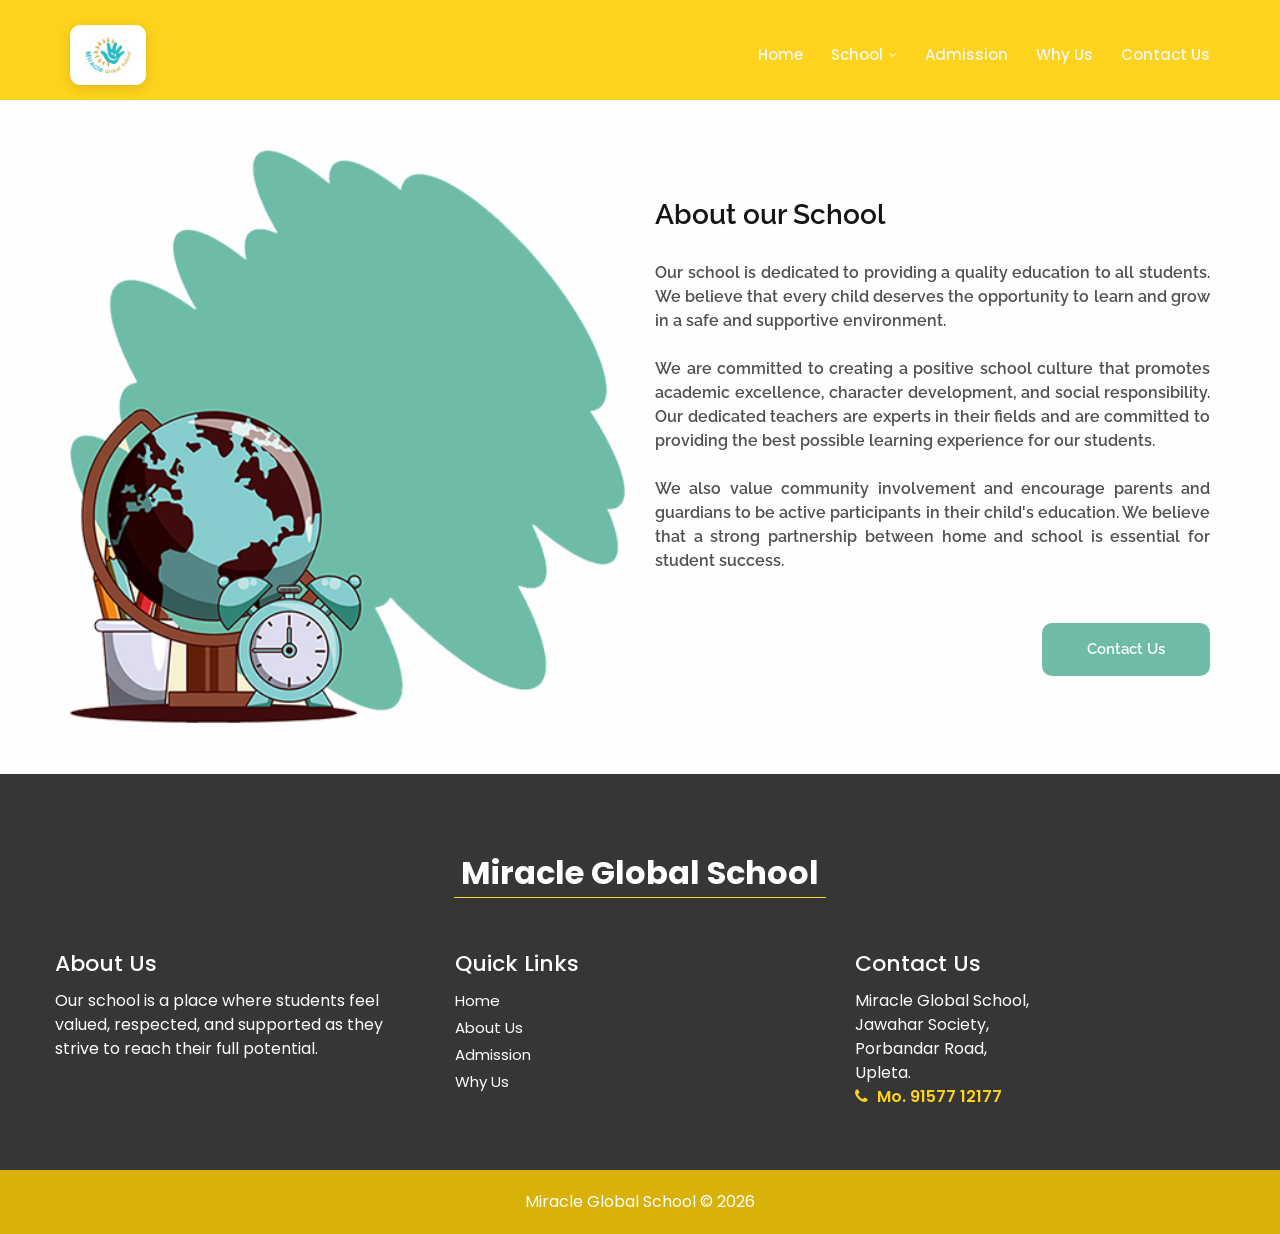
==== commit 21659eac: "chore: comment out social media links in footer" ====
--- a/about/index.html
+++ b/about/index.html
@@ -447,6 +447,7 @@
               <i class="fa fa-phone" style="margin-right: 5px;"></i> Mo. 91577 12177
             </a>
           </p>
+          <!-- Social media links commented out
           <div class="social_footer_box mt-3">
             <a href="https://www.instagram.com/miracleschool?stkn=aHUzZ3dzcnlhZ3k4" target="_blank"
               rel="noopener noreferrer" class="social-icon-btn instagram" title="Follow us on Instagram">
@@ -457,6 +458,7 @@
               <i class="fa fa-youtube-play"></i>
             </a>
           </div>
+          -->
         </div>
       </div>
     </div>
--- a/css/style.css
+++ b/css/style.css
@@ -680,14 +680,15 @@
 }
 
 .navbar-brand img {
-  height: 48px;
-  width: 48px;
-  border-radius: 50%;
-  margin-right: 12px;
+  height: 60px;
+  width: auto;
+  max-height: 65px;
+  border-radius: 10px;
+  margin-right: 0;
   vertical-align: middle;
   background-color: #ffffff;
-  box-shadow: 0 2px 8px rgba(0, 0, 0, 0.16);
-  padding: 1px;
+  box-shadow: 0 3px 12px rgba(0, 0, 0, 0.12);
+  padding: 6px 14px;
 }
 
 .custom_nav-container .nav_search-btn {
@@ -707,9 +708,7 @@
 }
 
 .navbar-brand span {
-  font-size: 22px;
-  font-weight: 700;
-  color: #fefefe;
+  display: none;
 }
 
 .custom_nav-container {
--- a/css/responsive.css
+++ b/css/responsive.css
@@ -4,9 +4,10 @@
     }
 
     .navbar-brand img {
-        height: 38px;
-        width: 38px;
-        margin-right: 6px;
+        height: 52px;
+        width: auto;
+        margin-right: 0;
+        padding: 5px 10px;
     }
 
     .custom_nav-container.navbar-expand-lg .navbar-nav .nav-link {
@@ -86,6 +87,11 @@
 }
 
 @media (max-width: 576px) {
+    .navbar-brand img {
+        height: 46px;
+        padding: 4px 8px;
+    }
+
     .hero-container {
         padding-bottom: 70px;
     }
